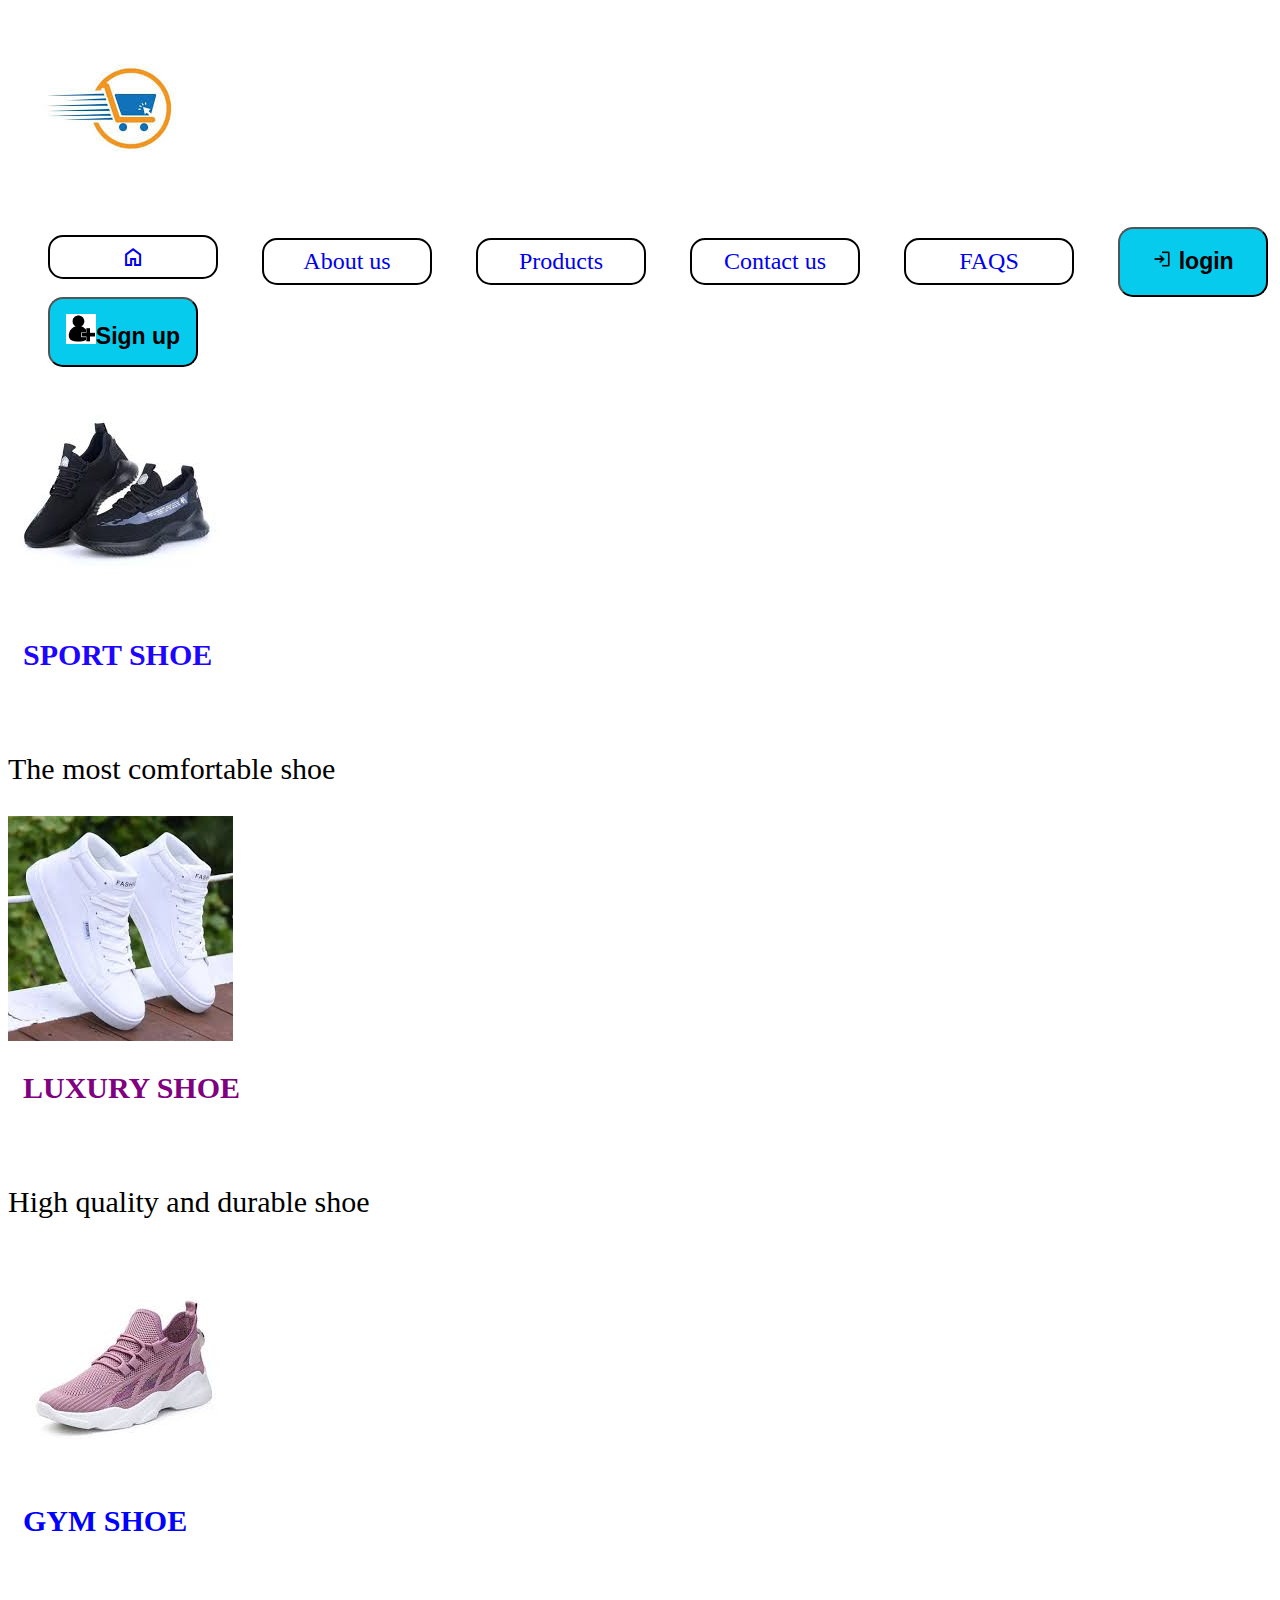
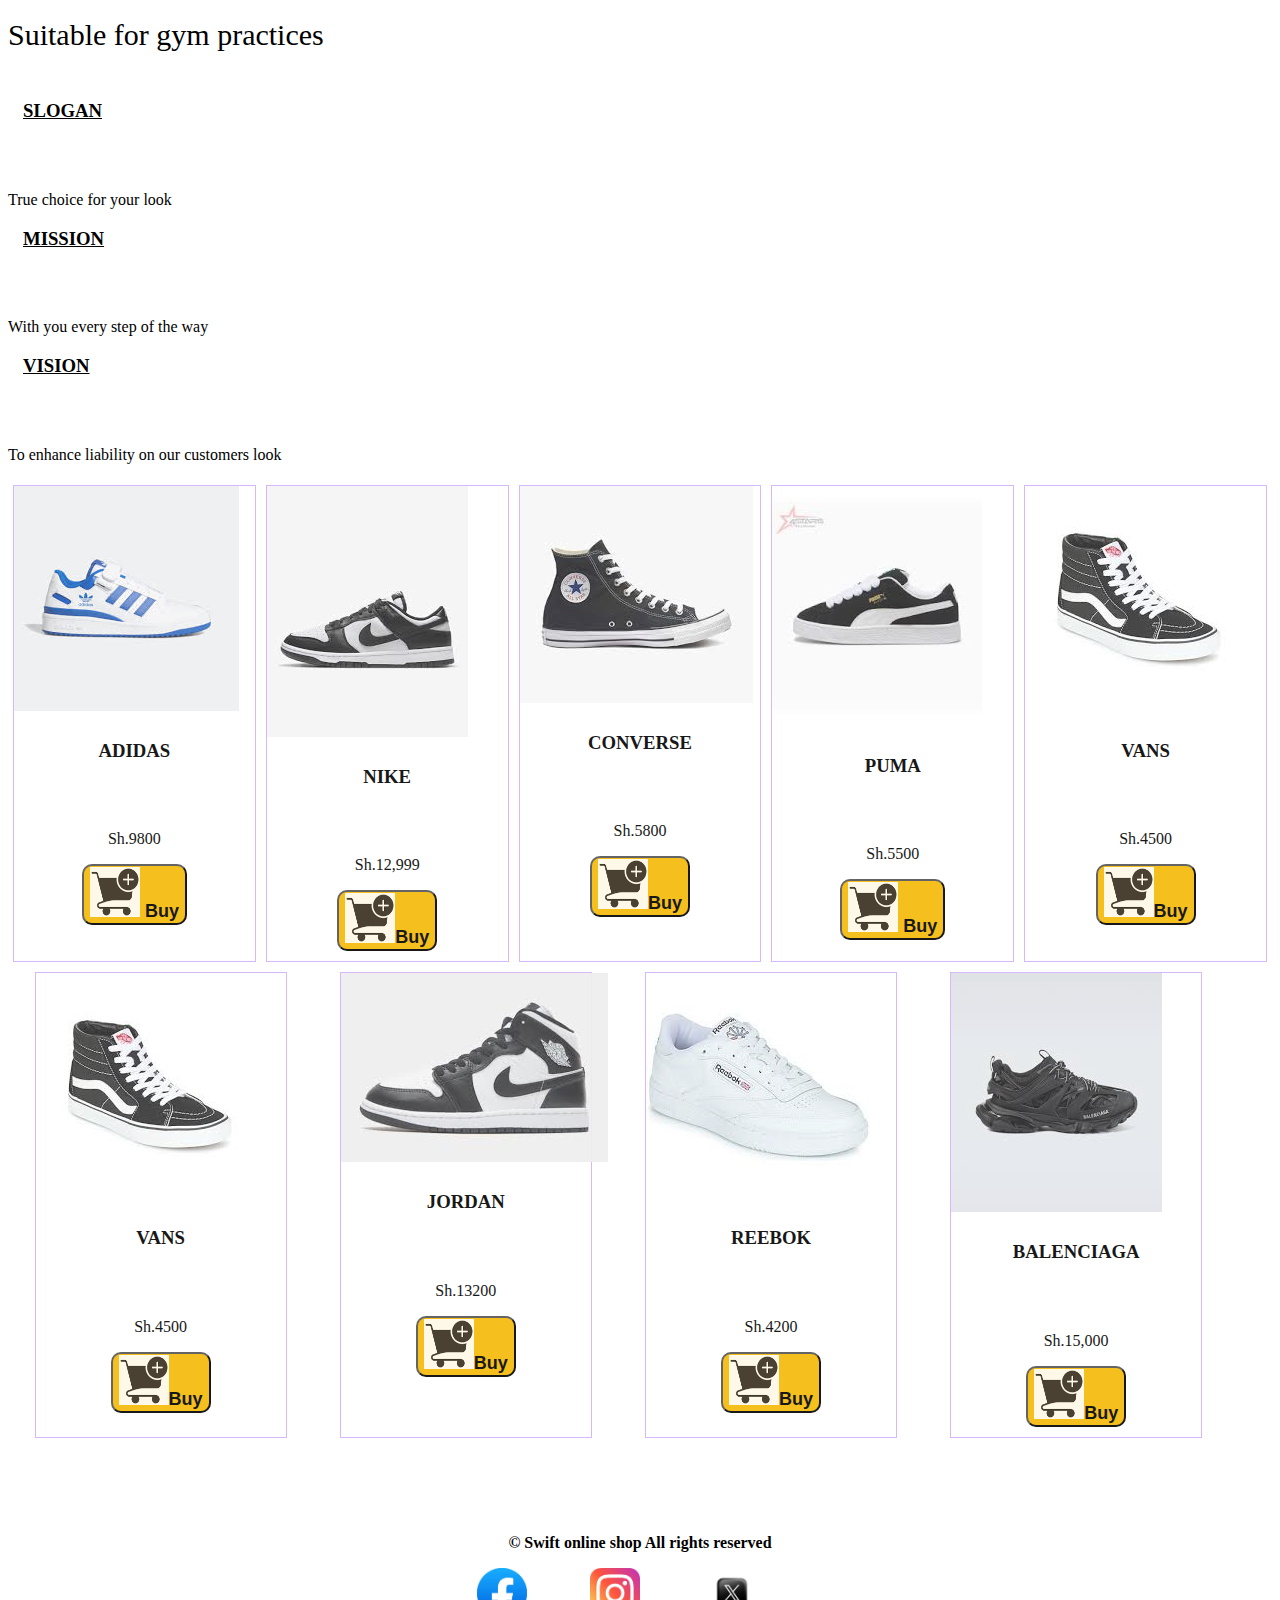
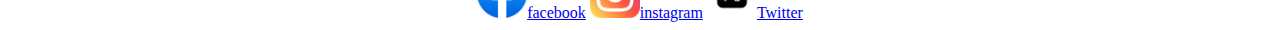
==== index.html @ 74ab7003 "Rename home.html to index.html" ====
<html>
		<head>
			<title>Swift online shop</title>
			

			
			<link rel="stylesheet" href="https://fonts.googleapis.com/css2?family=Material+Symbols+Outlined:opsz,wght,FILL,GRAD@20..48,100..700,0..1,-50..200&icon_names=home" />
			<link rel="stylesheet" href="STYLES/mystyle.css">	
			

	
		</head>
		<body>
			<header>
				<nav>
					<img src="IMAGES/logo.jpg">
					
					<ul>
						<li><a href="home.html"><span class="material-symbols-outlined">home</span> </a></li>
						<li><a href="aboutus.html">About us</a></li>
						<li><a href="products.html">Products</a></li>
						<li><a href="contactus.html">Contact us</a></li>
						<li><a href="faqs.html">FAQS</a></li>
						<button class =" loginbutton" > <img src = "IMAGES/login.png " height="20" width="20"> login</button>
						<button class ="signupbutton" ><img src ="IMAGES/sign up.png" height="30" width= "30">Sign up</button>
					</ul>
		
				</nav>
			</header>
		<section class="slideshow">
			<div class = "slide">
				<img src ="IMAGES/image 1.jpg">
				<h3 style ="color:#1e05ff;font-size:30px;">SPORT SHOE</h3>
				<p style = "font-size:30px;"> The most comfortable shoe</p>
			</div>
			<div class = "slide">
				<img src ="IMAGES/image 2.jpg">
				<h3 style="color:purple;font-size:30px;">LUXURY SHOE</h3>
				<p style ="font-size:30px;">High quality and durable shoe</P>
			</div>
			<div class = "slide">
				<img src ="IMAGES/image 4.jpg">
				<h3 style= "color:blue;font-size:30px;">GYM SHOE</h3>
				<p style = "font-weight:italic;font-size:30px;">Suitable for gym practices</P>
			</div>
		</section>
		<section class ="statements">
			<div class ="slogan">
				<h3>SLOGAN</h3>
				<p>True choice for your look</P>
			</div>
			<div class = "mission">
				<h3>MISSION</h3>
				<p>With you every step of the way</p>
			</div>
			<div class ="vision">
				<h3>VISION</h3>
				<p>To enhance liability on our customers look</p>
			</div>
		</section>
		<section class =  "products" >
			<div class = "product">
				<a href=""><img src ="IMAGES/product 1.jpg"></a>
				<div class="description">
				<h3>ADIDAS</h3>
				<p>Sh.9800</p>
				<button style= 
				"background-color:#f5b905;
				font-size:18px;
				border-radius:10px;
				font-weight:bold;
				cursor:pointer;"><img src="IMAGES/cart.png" width= "50" height="50"> Buy</button>
				</div>
			</div>
			<div class = "product ">
			<a href=""><img src = "IMAGES/product 2.jpg"></a>
				<div class="description">
				<h3>NIKE</h3>
				<P>Sh.12,999</P>
				<button style=
				"background-color:#f5b905;
				font-size:18px;
				border-radius:10px;
				font-weight:bold;
				cursor:pointer;"><img src="IMAGES/cart.png" width= "50" height="50">Buy</button>
				</div>
			</div>
			<div class = "product ">
			<a href=""><img src = "IMAGES/product 3.jpg"></a>
				<div class ="description">
				<h3>CONVERSE</h3>
				<p>Sh.5800</p>
				<button  style=
				"background-color:#f5b905;
				font-size:18px;
				border-radius:10px;
				font-weight:bold;
				cursor:pointer;"><img src="IMAGES/cart.png" width= "50" height="50">Buy</button>
				</div>
			</div>
			<div class = "product ">
			<a href=""><img src = "IMAGES/product 4.jpg"></a>
				<div class="description">
				<h3>PUMA</h3>
				<p>Sh.5500</p>
				<button  style=
				"background-color:#f5b905;
				font-size:18px;
				border-radius:10px;
				font-weight:bold;
				cursor:pointer;"><img src="IMAGES/cart.png" width= "50" height="50"> Buy</button>
				</div>
			</div>
			<div class = "product ">
			<a href=""><img src ="IMAGES/product 5.jpg"></a>
				<div class="description">
				<h3>VANS</h3>
				<p>Sh.4500</p>
				<button  style=
				"background-color:#f5b905;
				font-size:18px;
				border-radius:10px;
				font-weight:bold;
				cursor:pointer;"><img src="IMAGES/cart.png" width= "50" height="50">Buy</button>
				</div>
			</div>
			<div class = "product ">
			<a href=""><img src ="IMAGES/product 5.jpg"></a>
				<div class="description">
				<h3>VANS</h3>
				<p>Sh.4500</p>
				<button  style=
				"background-color:#f5b905;
				font-size:18px;
				border-radius:10px;
				font-weight:bold;
				cursor:pointer;"><img src="IMAGES/cart.png" width= "50" height="50">Buy</button>
				</div>
			</div>
			<div class = "product ">
			<a href=""><img src= "IMAGES/product 6.jpg"></a>
				<div class="description">
				<h3>JORDAN</h3>
				<p>Sh.13200</p>
				<button  style=
				"background-color:#f5b905;
				font-size:18px;
				border-radius:10px;
				font-weight:bold;
				cursor:pointer;"><img src="IMAGES/cart.png" width= "50" height="50">Buy</button>
				</div>
			</div>
			<div class ="product ">
			<a href=""><img src = "IMAGES/product 7.jpg"></a>
				<div class="description">
				<h3>REEBOK</h3>
				<p>Sh.4200</p>
				<button style=
				"background-color:#f5b905;
				cursor:pointer;
				font-size:18px;
				border-radius:10px;
				font-weight:bold;"><img src="IMAGES/cart.png" width= "50" height="50">Buy</button>
				</div>
			</div>
			<div class = "product ">
			<a href=""><img src ="IMAGES/product 8.jpg"></a>
				<div class="description">
				<h3>BALENCIAGA</h3>
				<p>Sh.15,000</p>
				<button  style=
				"background-color:#f5b905;
				font-size:18px;
				border-radius:10px;
				font-weight:bold;
				cursor:pointer;"><img src="IMAGES/cart.png" width= "50" height="50">Buy</button>
				</div>
			</div>
		</section>
		<footer>
			<p style="font-weight:bold;">&copy Swift online shop All rights reserved</P>
			<img src="IMAGES/Facebook.jpg" height="50" width="50"><a href ="https://www.facebook.com">facebook</a>
			<img src="IMAGES/Instagram.jpg"height="50" width="50"><a href ="https://www.instagram.com">instagram</a>
			<img src="IMAGES/Twitter.jpg"height="50" width="50"><a href = "https://www.twitter.com">Twitter</a>
		</footer>
		
		</body>
		
	</html>
---- STYLES/mystyle.css ----
p {
    padding-top: 25px;
}

h3 {
    padding-bottom: 25px;
    padding-left: 15px;
    padding-right: 15px;
}

.slide1 img {
    width: 200px;
    height: 200px;
}

.slide2 {
    text-align: left;
    text-decoration-style: underline;
}

	


li a {
    text-decoration: none;
    font-size: 24px;
}

li {
    border-style: solid;
    border-color: rgb(0, 0, 0);
    border-width: 2px;
    border-radius: 15px;
    margin-top: 10px;
    margin-bottom: 10px;
    width: 150px;
    text-align: center;
    padding: 8px;
    list-style-type: none;
    display: inline-block;
    margin-right: 40px;
}

.material-symbols-outlined {
    font-variation-settings: 'FILL' 0, 'wght' 400, 'GRAD' 0, 'opsz' 24;
}

a:visited {
    color: blue;
    background-color: white;
    border-style: solid;
    border-color: black;
    cursor: pointer;
}

a:hover {
    color: white;
    background-color: #4dddfa;
    border-style: dotted;
    border-color: blue;
    cursor: pointer;
    text-decoration: underline;
}

a:active {
    color: pink;
    background-color: black;
    border-style: double;
    border-color: white;
    cursor: pointer;
    text-decoration: underline;
}

nav {
    position: relative;
}

.aboutus {
    background-color: #c7fcf8;
    padding: 20px;
    width: 50%;
    height: 250px;
    overflow: auto;
    margin: auto;
    text-align: center;
    line-height: 1.5;
}

.aboutus img {
    float: left;
    border-radius: 15px;
    outline-color: #d69dfa;
    outline-style: solid;
    outline-width: 5px;
}

.statements h3 {
    text-decoration: underline;
}

div+p {
    background-color: red;
}

div~p {
    background-color: red;
}

div:hover h4 {
    display: block;
}

h4 {
    display: none;
    background-color: pink;
}

footer {
    margin-top: 50px;
    position: relative;
    width: 100%;
    text-align: center;
}

.loginbutton, .signupbutton {
    background-color: #07cbed;
    font-size: 23px;
    border-radius: 15px;
    width: 150px;
    height: 70px;
    cursor: pointer;
    font-weight: bold;
    padding: 10px;
    transition: opacity 0.15s;
}

.loginbutton:hover, .signupbutton:hover {
    opacity: 0.7;
}

.loginbutton:active, .signupbutton:active {
    opacity: 0.5;
}

.footer img {
    height: 20px;
    width: 20px;
}

.products {
    display: flex;
    flex-wrap: wrap;
    justify-content: space-around;
}

.product {
    flex: 1 1 200px;
    max-width: 250px;
    opacity: 0.9;
    border: 1px solid #d3b1fa;
    margin: 5px;
}

.products::after {
    content: "";
    display: block;
    clear: both;
}

.product img:hover {
    opacity: 1;
    transform: scale(1.5);
}

.product img {
    opacity: 0.9;
}

body {
    min-height: 100vh;
    display: flex;
    flex-direction: column;
}

main {
    flex-grow: 1;
}

description button {
    font-weight: bold;
    font-size: large;
    outline: 1px solid #caa3f7;
}

.description {
    padding: 10px;
    text-align: center;
}

label {
    font-weight: bold;
    font-size: large;
}

input, textarea {
    border: 2px solid blue;
    border-radius: 15px;
    padding: 10px;
    width: 100%;
    margin-bottom: 10px;
    background-color: pink;
    color: white;
}

input[type="submit"] {
    background-color: #f573f5;
    border-radius: 15px;
    padding: 10px;
    font-size: large;
    font-weight: bold;
    margin-bottom: 10px;
    color: black;
	transition-delay:1s;
	transition-duration:2s;
	transition-timing-function:ease-in-out;
	transition:background-color 2s;
}
input[type="submit"]:hover {
    background-color: hsl(206, 78%, 73%);
    border-radius: 15px;
    padding: 10px;
    font-size: large;
    font-weight: bold;
    margin-bottom: 10px;
    color: black;
	cursor:pointer;
	
}

form {
    width: 60%;
    left: 20%;
    position: relative;
    margin-top: 10px;
}

input:focus, textarea:focus {
    background-color: white;
    color: black;
    border: 2px solid black;
}

#heading {
    text-align: center;
    font-size: 34px;
    border-image: url("../IMAGES/LINE.jpeg") 10 round;
    border-width: 10px;
    border-style: solid;
    margin: 20px;
    padding: 5px;
}
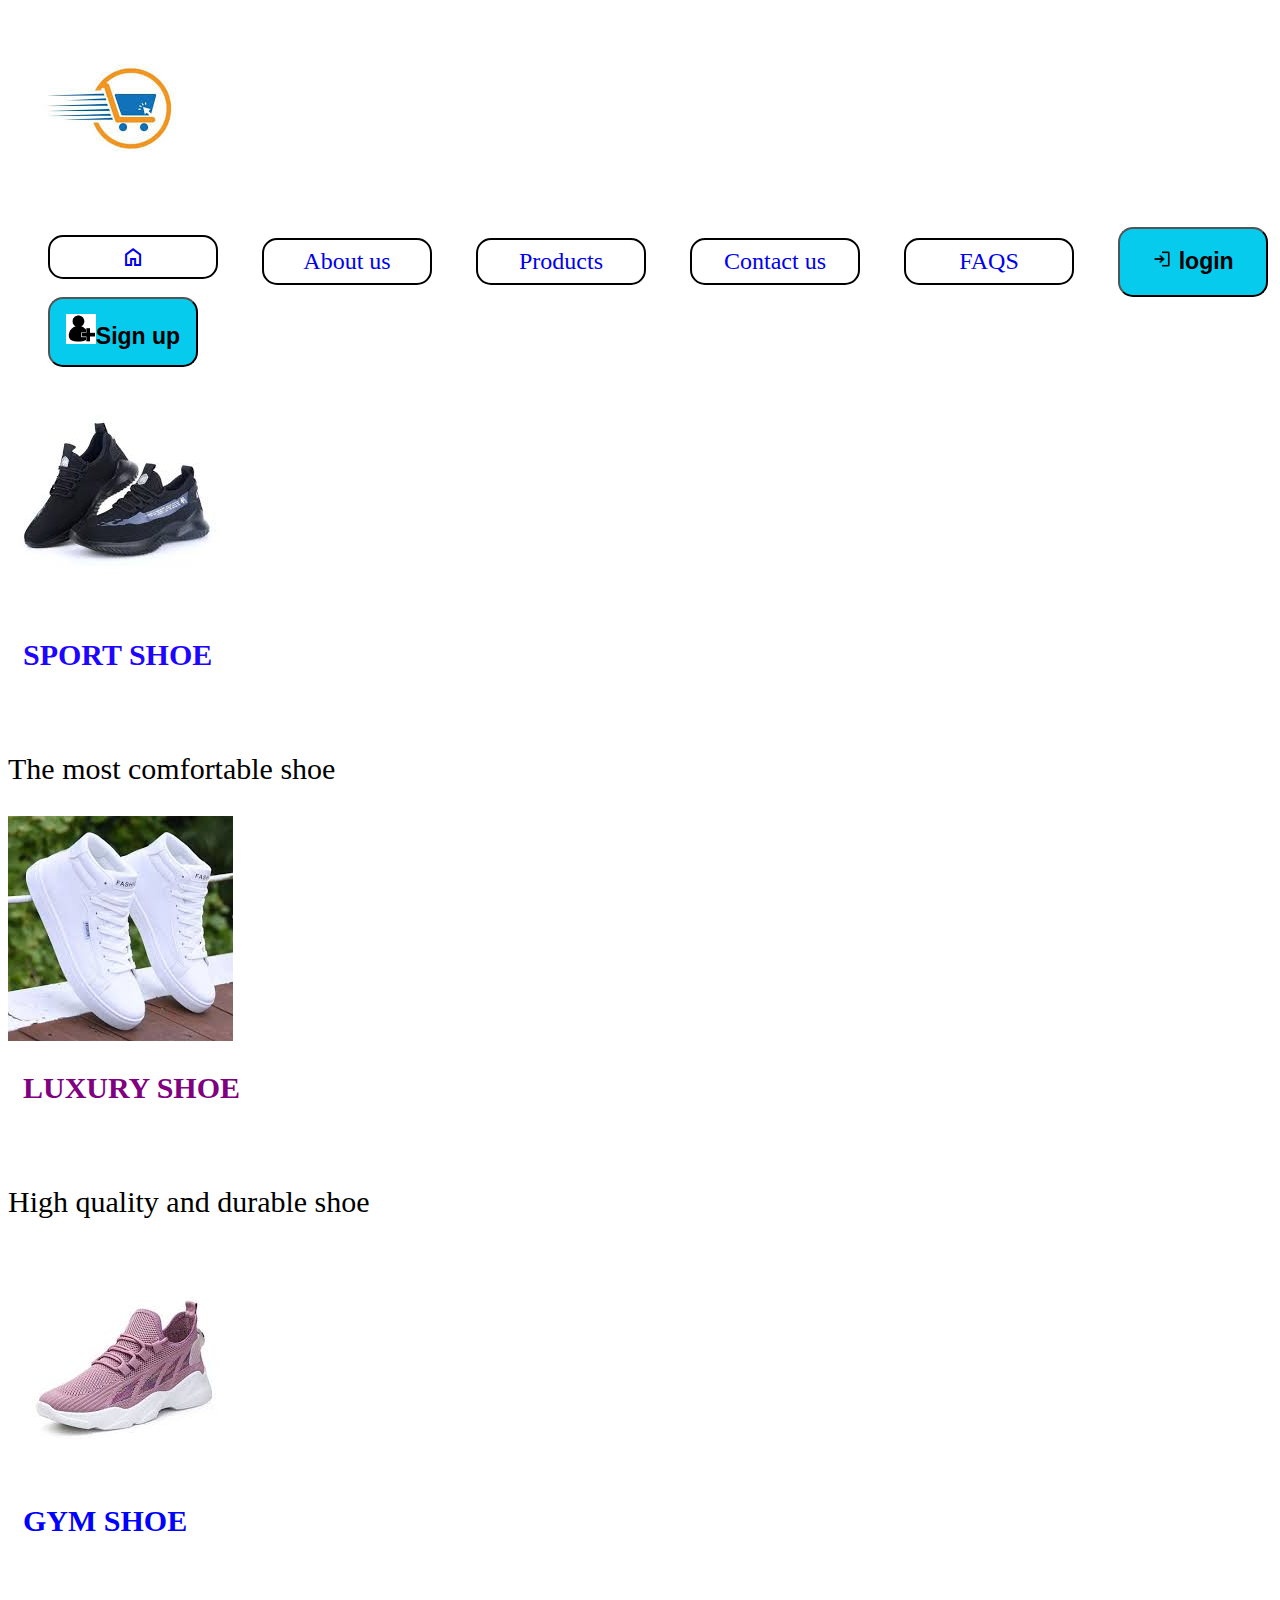
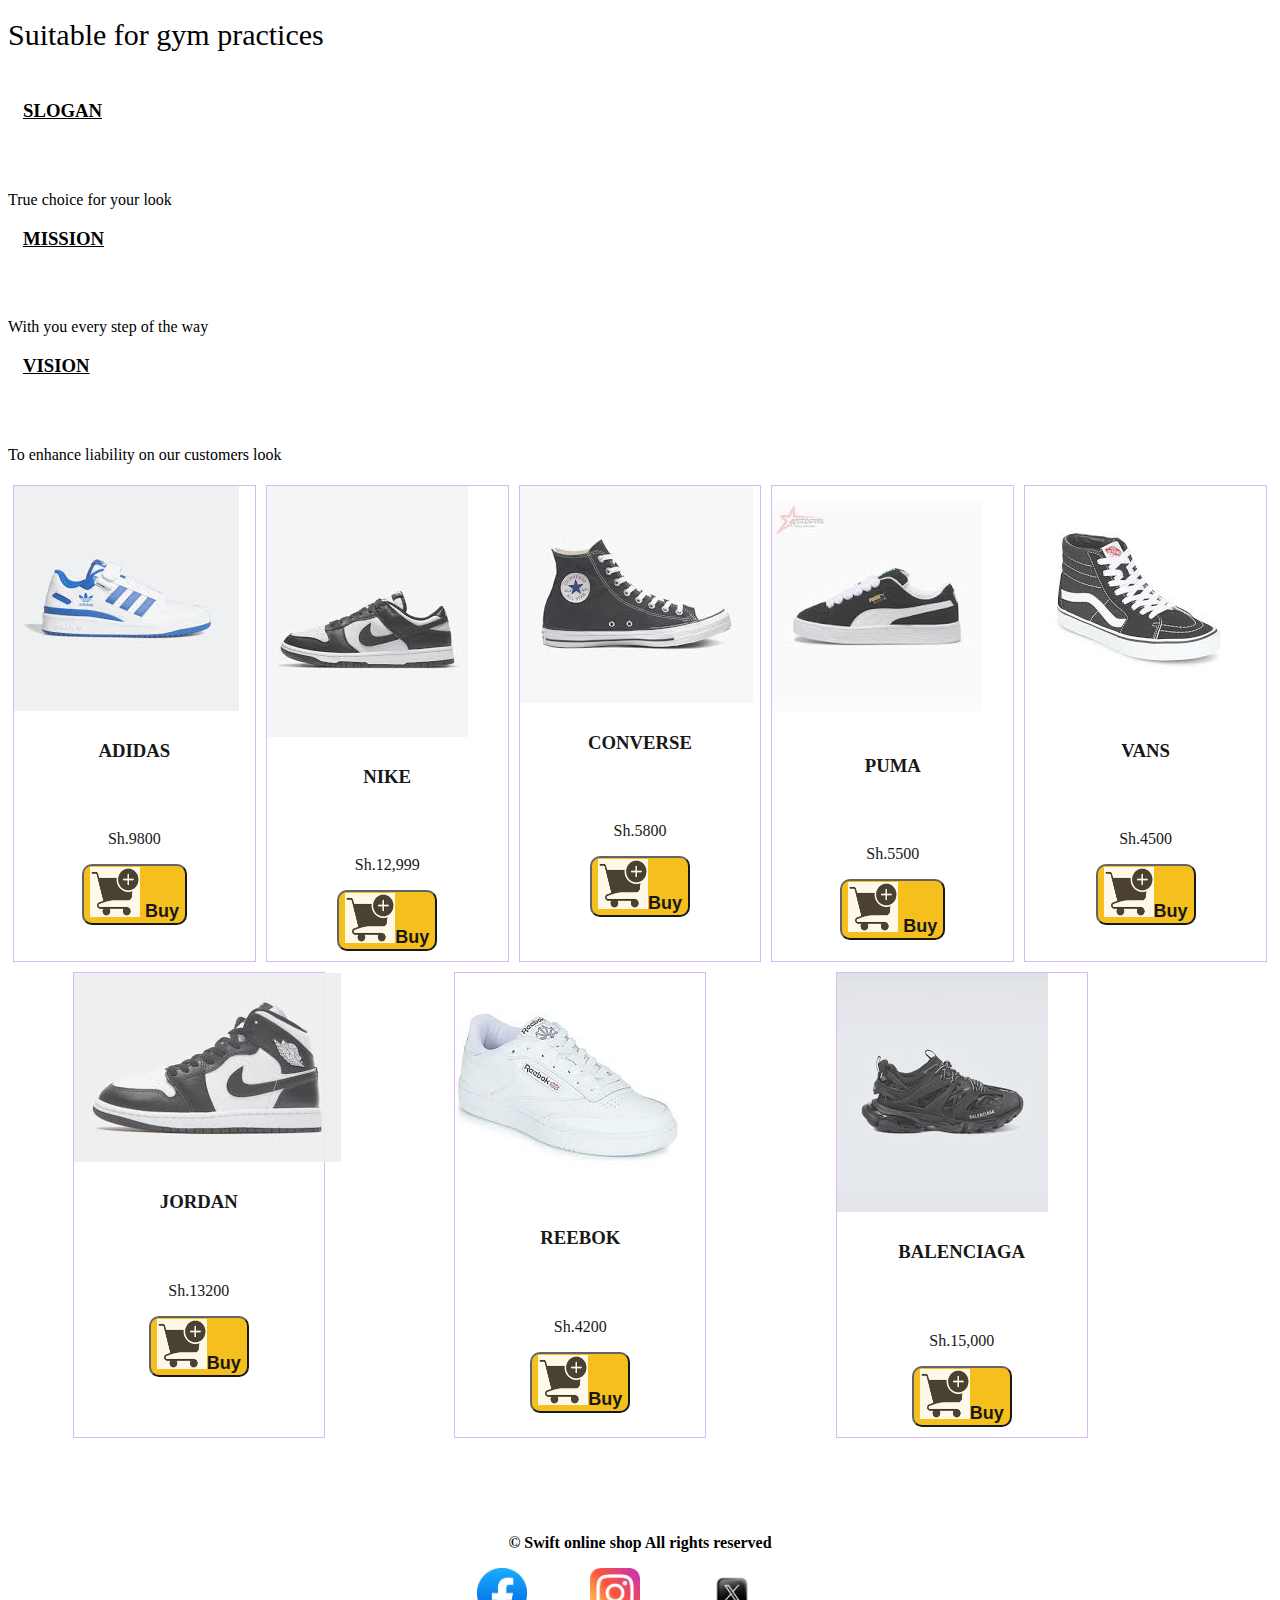
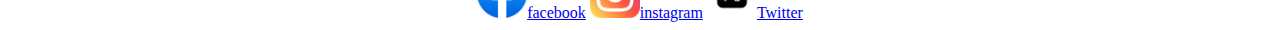
==== commit 45d053a4: "Update index.html" ====
--- a/index.html
+++ b/index.html
@@ -125,19 +125,6 @@
 				</div>
 			</div>
 			<div class = "product ">
-			<a href=""><img src ="IMAGES/product 5.jpg"></a>
-				<div class="description">
-				<h3>VANS</h3>
-				<p>Sh.4500</p>
-				<button  style=
-				"background-color:#f5b905;
-				font-size:18px;
-				border-radius:10px;
-				font-weight:bold;
-				cursor:pointer;"><img src="IMAGES/cart.png" width= "50" height="50">Buy</button>
-				</div>
-			</div>
-			<div class = "product ">
 			<a href=""><img src= "IMAGES/product 6.jpg"></a>
 				<div class="description">
 				<h3>JORDAN</h3>
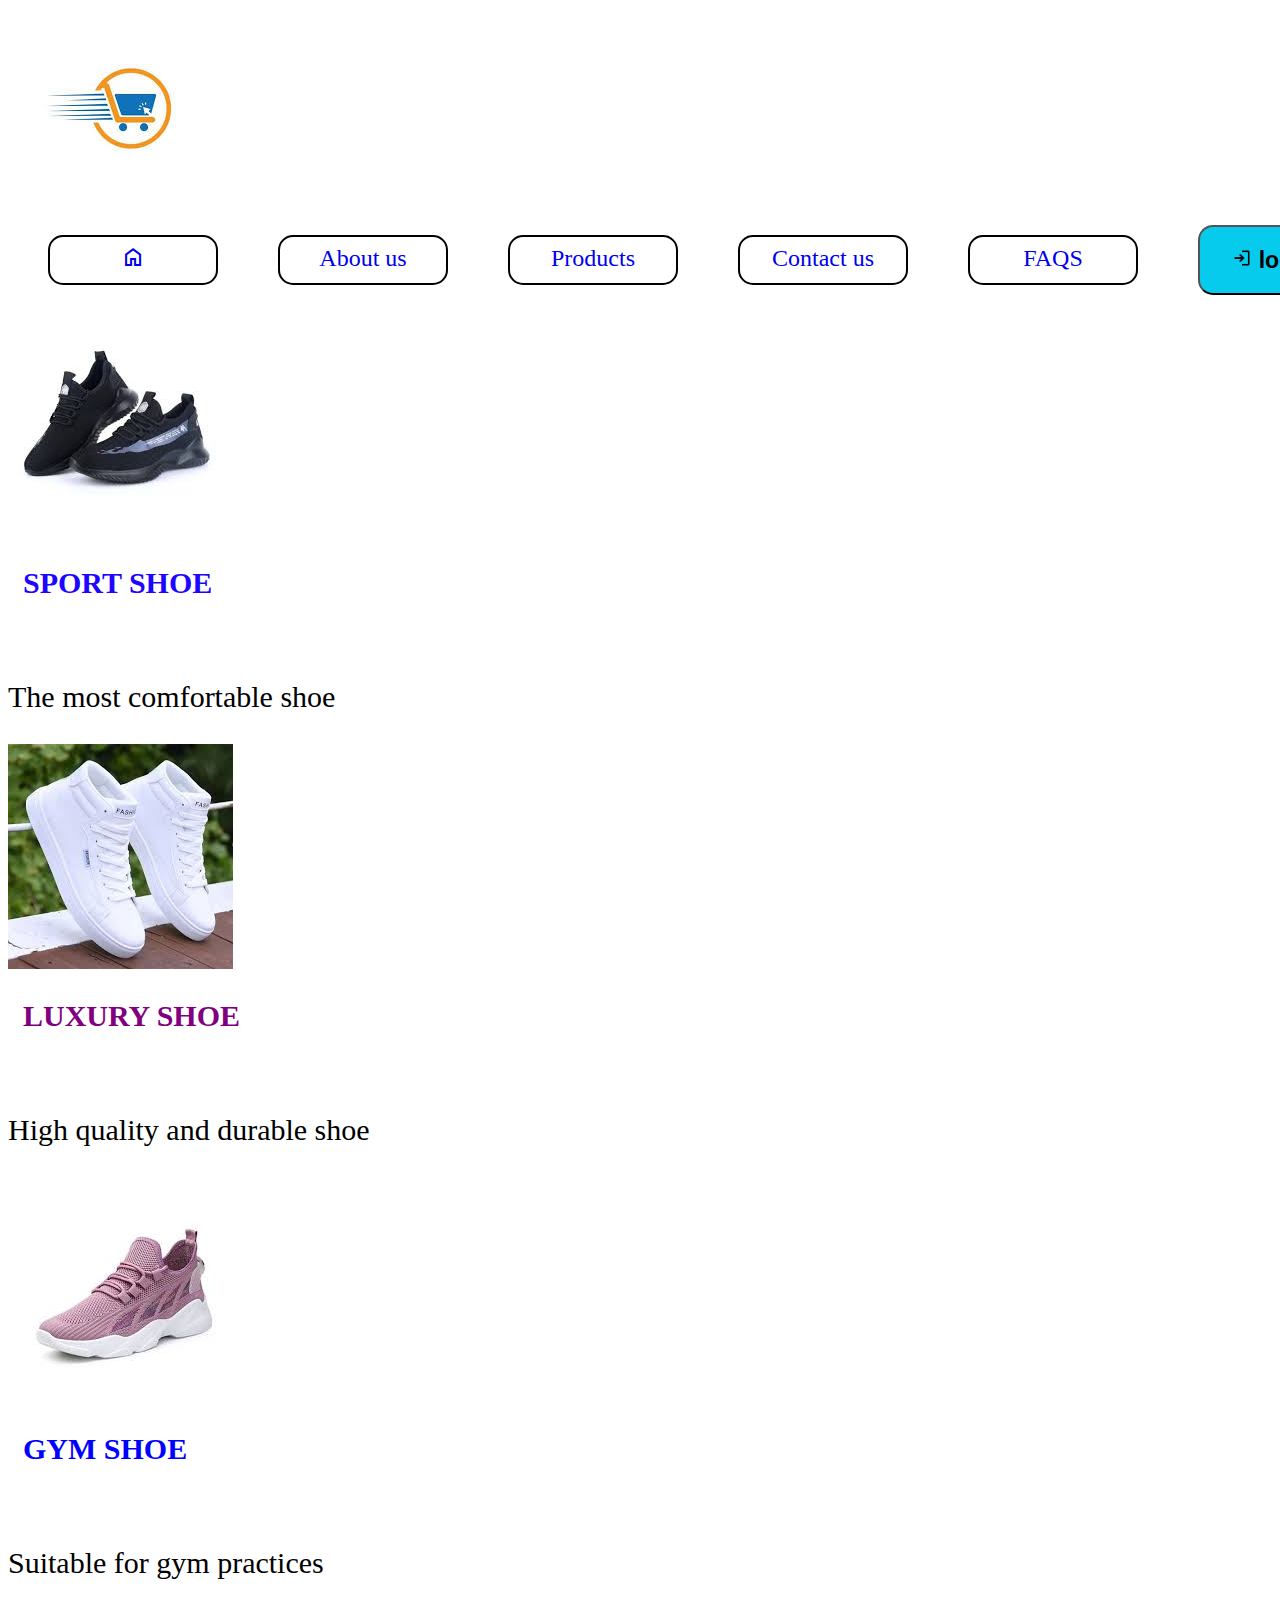
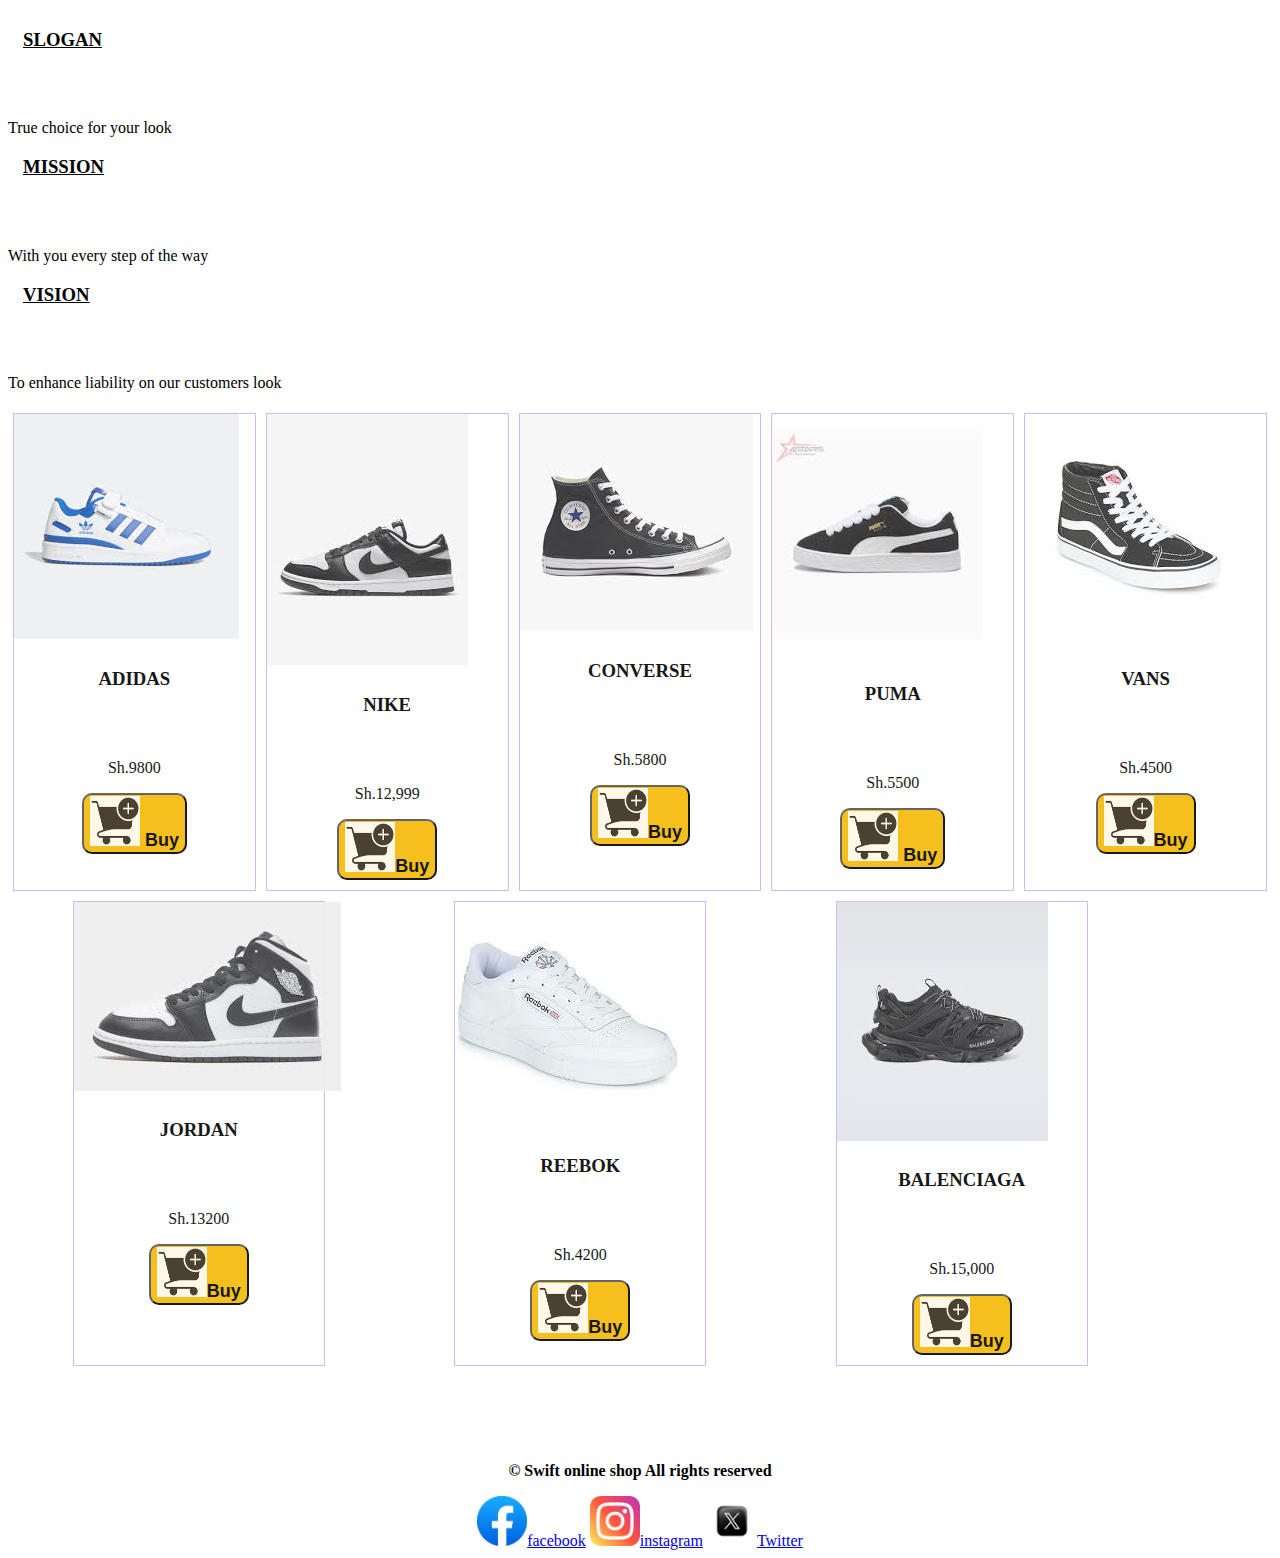
==== commit 470c4ba2: "v2" ====
--- a/index.html
+++ b/index.html
@@ -13,18 +13,21 @@
 		<body>
 			<header>
 				<nav>
-					<img src="IMAGES/logo.jpg">
 					
-					<ul>
-						<li><a href="home.html"><span class="material-symbols-outlined">home</span> </a></li>
-						<li><a href="aboutus.html">About us</a></li>
-						<li><a href="products.html">Products</a></li>
-						<li><a href="contactus.html">Contact us</a></li>
-						<li><a href="faqs.html">FAQS</a></li>
-						<button class =" loginbutton" > <img src = "IMAGES/login.png " height="20" width="20"> login</button>
-						<button class ="signupbutton" ><img src ="IMAGES/sign up.png" height="30" width= "30">Sign up</button>
-					</ul>
-		
+						<img src="IMAGES/logo.jpg">
+					
+						<ul>
+							
+								<li><a href="home.html"><span class="material-symbols-outlined">home</span> </a></li>
+								<li><a href="aboutus.html">About us</a></li>
+								<li><a href="products.html">Products</a></li>
+								<li><a href="contactus.html">Contact us</a></li>
+								<li><a href="faqs.html">FAQS</a></li>
+								<button class =" loginbutton" > <img src = "IMAGES/login.png " height="20" width="20"> login</button>
+								<button class ="signupbutton" ><img src ="IMAGES/sign up.png" height="30" width= "30">Sign up</button>
+							
+						</ul>
+					
 				</nav>
 			</header>
 		<section class="slideshow">
--- a/STYLES/mystyle.css
+++ b/STYLES/mystyle.css
@@ -72,7 +72,14 @@
 }
 
 nav {
-    position: relative;
+    flex-wrap:wrap;
+    display:flex;
+    justify-content:space-between;
+    align-items:center;
+}
+nav ul{
+    display:flex;
+    gap:20px;
 }
 
 .aboutus {
@@ -259,3 +266,28 @@
     margin: 20px;
     padding: 5px;
 }
+@media screen and(max-width:480px){
+    .products{
+        width:50%;
+        display:block;
+        text-align:center;
+    }
+}
+@media screen and (max-width:768px){
+    .products{
+        width:50%;
+        /*navigation style*/
+        nav{
+            display:block;
+            flex-wrap:wrap;
+        }
+        nav ul{
+            flex-direction:column;
+        }
+        nav ul li{
+            width:100%;
+        }
+        
+
+    }
+}
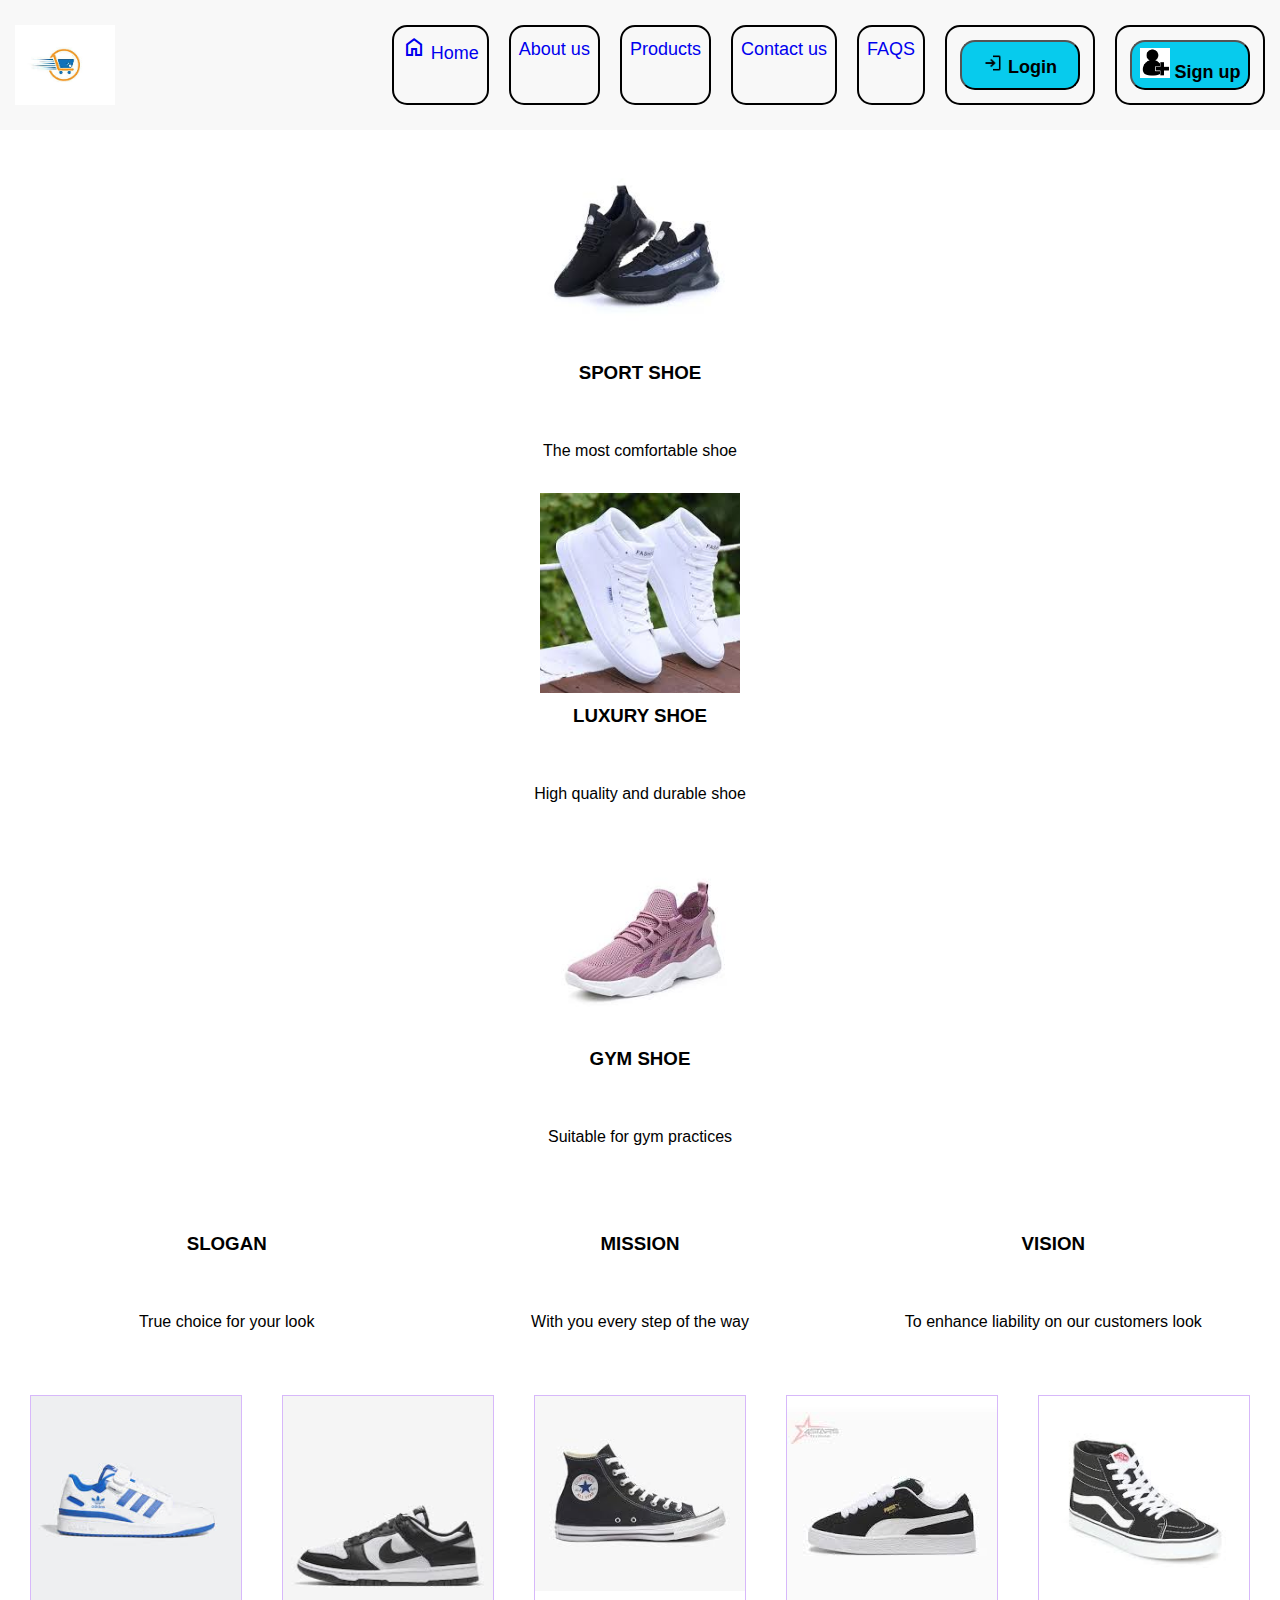
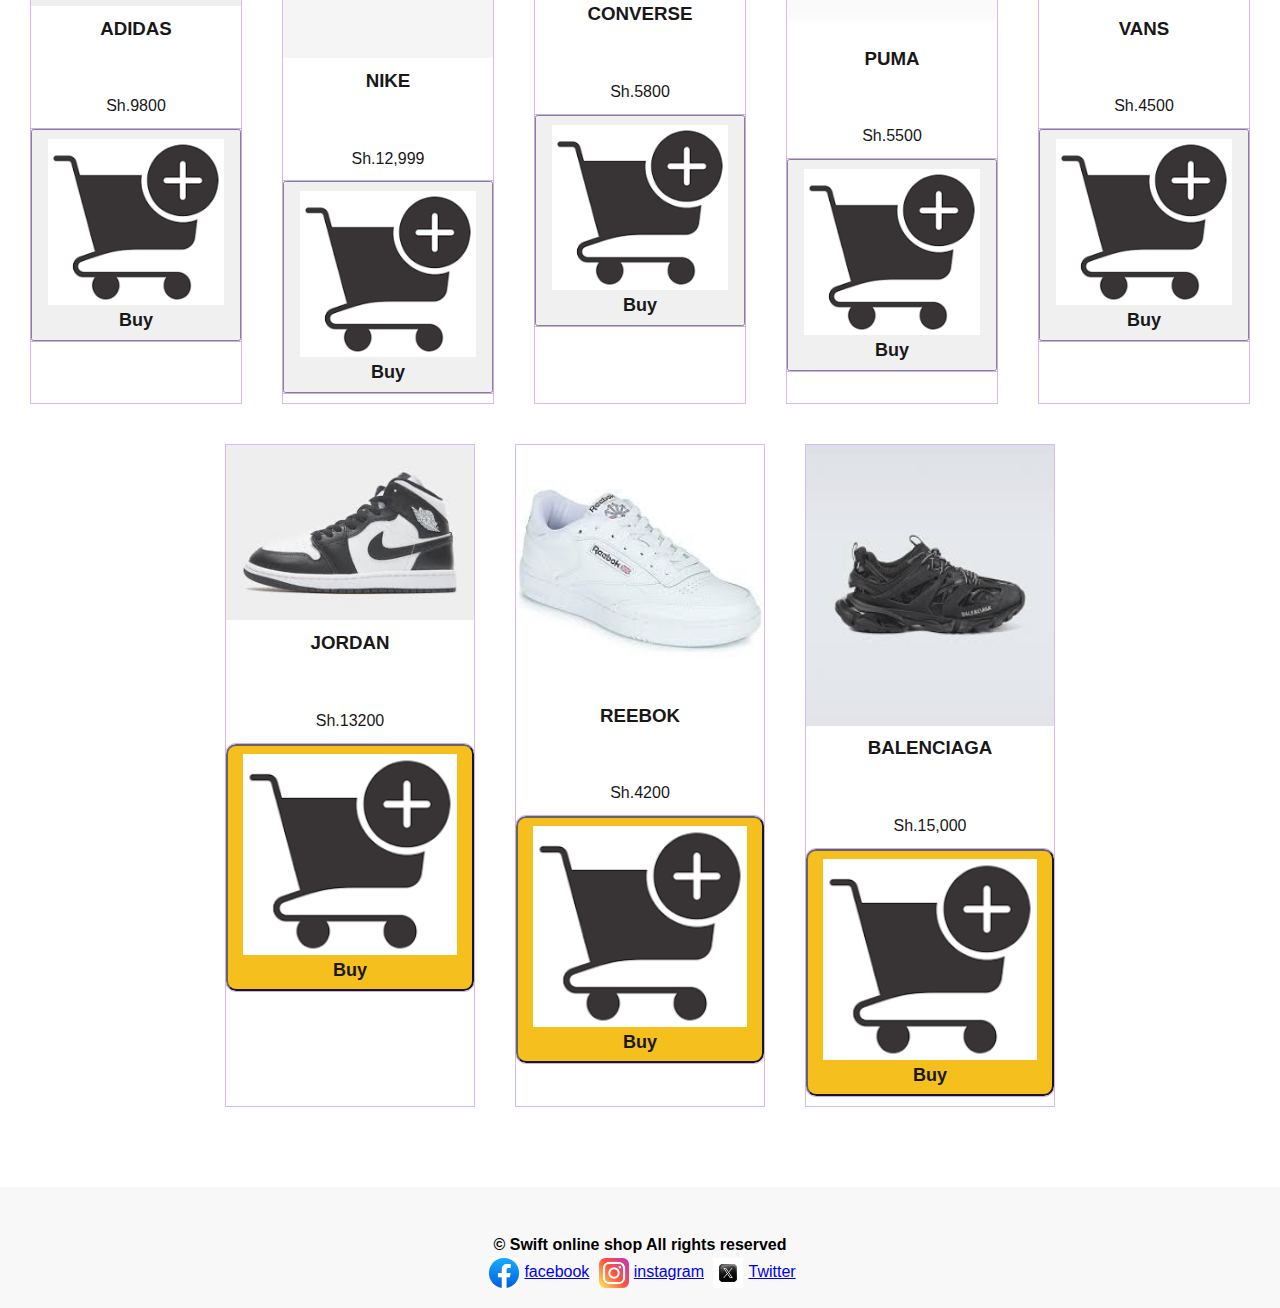
==== commit c651f639: "Update index.html" ====
--- a/index.html
+++ b/index.html
@@ -1,132 +1,108 @@
-	<html>
-		<head>
-			<title>Swift online shop</title>
+<!DOCTYPE html>
+<html lang="en">
+<head>
+    <meta charset="UTF-8">
+    <meta name="viewport" content="width=device-width, initial-scale=1.0">
+    <title>Swift online shop</title>
+    <link rel="stylesheet" href="https://fonts.googleapis.com/css2?family=Material+Symbols+Outlined:opsz,wght,FILL,GRAD@20..48,100..700,0..1,-50..200&icon_names=home" />
+    <link rel="stylesheet" href="STYLES/mystyle.css">    
+</head>
+<body>
+    <header>
+        <nav>
+            <img src="IMAGES/logo.jpg" alt="Swift Online Shop Logo">
+            <ul>
+                <li><a href="home.html"><span class="material-symbols-outlined">home</span> Home</a></li>
+                <li><a href="aboutus.html">About us</a></li>
+                <li><a href="products.html">Products</a></li>
+                <li><a href="contactus.html">Contact us</a></li>
+                <li><a href="faqs.html">FAQS</a></li>
+                <li><button class="loginbutton"><img src="IMAGES/login.png" alt="Login" height="20" width="20"> Login</button></li>
+                <li><button class="signupbutton"><img src="IMAGES/sign up.png" alt="Sign Up" height="30" width="30"> Sign up</button></li>
+            </ul>
+        </nav>
+    </header>
+   
+    <main>
+        <section class="slideshow">
+            <div class="slide">
+                <img src="IMAGES/image 1.jpg" alt="Sport Shoe">
+                <h3>SPORT SHOE</h3>
+                <p>The most comfortable shoe</p>
+            </div>
+            <div class="slide">
+                <img src="IMAGES/image 2.jpg" alt="Luxury Shoe">
+                <h3>LUXURY SHOE</h3>
+                <p>High quality and durable shoe</p>
+            </div>
+            <div class="slide">
+                <img src="IMAGES/image 4.jpg" alt="Gym Shoe">
+                <h3>GYM SHOE</h3>
+                <p>Suitable for gym practices</p>
+            </div>
+        </section>
+       
+        <section class="statements">
+            <div class="slogan">
+                <h3>SLOGAN</h3>
+                <p>True choice for your look</p>
+            </div>
+            <div class="mission">
+                <h3>MISSION</h3>
+                <p>With you every step of the way</p>
+            </div>
+            <div class="vision">
+                <h3>VISION</h3>
+                <p>To enhance liability on our customers look</p>
+            </div>
+        </section>
+       
+        <section class="products">
+            <div class="product">
+                <a href="#"><img src="IMAGES/product 1.jpg" alt="ADIDAS Shoe"></a>
+                <div class="description">
+                    <h3>ADIDAS</h3>
+                    <p>Sh.9800</p>
+                    <button><img src="IMAGES/cart.png" alt="Cart" width="30" height="30"> Buy</button>
+                </div>
+            </div>
+            <div class="product">
+                <a href="#"><img src="IMAGES/product 2.jpg" alt="NIKE Shoe"></a>
+                <div class="description">
+                    <h3>NIKE</h3>
+                    <p>Sh.12,999</p>
+                    <button><img src="IMAGES/cart.png" alt="Cart" width="30" height="30"> Buy</button>
+                </div>
+            </div>
+            <div class="product">
+                <a href="#"><img src="IMAGES/product 3.jpg" alt="CONVERSE Shoe"></a>
+                <div class="description">
+                    <h3>CONVERSE</h3>
+                    <p>Sh.5800</p>
+                    <button><img src="IMAGES/cart.png" alt="Cart" width="30" height="30"> Buy</button>
+                </div>
+            </div>
+            <div class="product">
+                <a href="#"><img src="IMAGES/product 4.jpg" alt="PUMA Shoe"></a>
+                <div class="description">
+                    <h3>PUMA</h3>
+                    <p>Sh.5500</p>
+                    <button><img src="IMAGES/cart.png" alt="Cart" width="30" height="30"> Buy</button>
+                </div>
+            </div>
+            <div class="product">
+                <a href="#"><img src="IMAGES/product 5.jpg" alt="VANS Shoe"></a>
+                <div class="description">
+                    <h3>VANS</h3>
+                    <p>Sh.4500</p>
+                    <button><img src="IMAGES/cart.png" alt="Cart" width="30" height="30"> Buy </button>
+		</div>
+	    </div>
+	
+								
+		
 			
-
 			
-			<link rel="stylesheet" href="https://fonts.googleapis.com/css2?family=Material+Symbols+Outlined:opsz,wght,FILL,GRAD@20..48,100..700,0..1,-50..200&icon_names=home" />
-			<link rel="stylesheet" href="STYLES/mystyle.css">	
-			
-
-	
-		</head>
-		<body>
-			<header>
-				<nav>
-					
-						<img src="IMAGES/logo.jpg">
-					
-						<ul>
-							
-								<li><a href="home.html"><span class="material-symbols-outlined">home</span> </a></li>
-								<li><a href="aboutus.html">About us</a></li>
-								<li><a href="products.html">Products</a></li>
-								<li><a href="contactus.html">Contact us</a></li>
-								<li><a href="faqs.html">FAQS</a></li>
-								<button class =" loginbutton" > <img src = "IMAGES/login.png " height="20" width="20"> login</button>
-								<button class ="signupbutton" ><img src ="IMAGES/sign up.png" height="30" width= "30">Sign up</button>
-							
-						</ul>
-					
-				</nav>
-			</header>
-		<section class="slideshow">
-			<div class = "slide">
-				<img src ="IMAGES/image 1.jpg">
-				<h3 style ="color:#1e05ff;font-size:30px;">SPORT SHOE</h3>
-				<p style = "font-size:30px;"> The most comfortable shoe</p>
-			</div>
-			<div class = "slide">
-				<img src ="IMAGES/image 2.jpg">
-				<h3 style="color:purple;font-size:30px;">LUXURY SHOE</h3>
-				<p style ="font-size:30px;">High quality and durable shoe</P>
-			</div>
-			<div class = "slide">
-				<img src ="IMAGES/image 4.jpg">
-				<h3 style= "color:blue;font-size:30px;">GYM SHOE</h3>
-				<p style = "font-weight:italic;font-size:30px;">Suitable for gym practices</P>
-			</div>
-		</section>
-		<section class ="statements">
-			<div class ="slogan">
-				<h3>SLOGAN</h3>
-				<p>True choice for your look</P>
-			</div>
-			<div class = "mission">
-				<h3>MISSION</h3>
-				<p>With you every step of the way</p>
-			</div>
-			<div class ="vision">
-				<h3>VISION</h3>
-				<p>To enhance liability on our customers look</p>
-			</div>
-		</section>
-		<section class =  "products" >
-			<div class = "product">
-				<a href=""><img src ="IMAGES/product 1.jpg"></a>
-				<div class="description">
-				<h3>ADIDAS</h3>
-				<p>Sh.9800</p>
-				<button style= 
-				"background-color:#f5b905;
-				font-size:18px;
-				border-radius:10px;
-				font-weight:bold;
-				cursor:pointer;"><img src="IMAGES/cart.png" width= "50" height="50"> Buy</button>
-				</div>
-			</div>
-			<div class = "product ">
-			<a href=""><img src = "IMAGES/product 2.jpg"></a>
-				<div class="description">
-				<h3>NIKE</h3>
-				<P>Sh.12,999</P>
-				<button style=
-				"background-color:#f5b905;
-				font-size:18px;
-				border-radius:10px;
-				font-weight:bold;
-				cursor:pointer;"><img src="IMAGES/cart.png" width= "50" height="50">Buy</button>
-				</div>
-			</div>
-			<div class = "product ">
-			<a href=""><img src = "IMAGES/product 3.jpg"></a>
-				<div class ="description">
-				<h3>CONVERSE</h3>
-				<p>Sh.5800</p>
-				<button  style=
-				"background-color:#f5b905;
-				font-size:18px;
-				border-radius:10px;
-				font-weight:bold;
-				cursor:pointer;"><img src="IMAGES/cart.png" width= "50" height="50">Buy</button>
-				</div>
-			</div>
-			<div class = "product ">
-			<a href=""><img src = "IMAGES/product 4.jpg"></a>
-				<div class="description">
-				<h3>PUMA</h3>
-				<p>Sh.5500</p>
-				<button  style=
-				"background-color:#f5b905;
-				font-size:18px;
-				border-radius:10px;
-				font-weight:bold;
-				cursor:pointer;"><img src="IMAGES/cart.png" width= "50" height="50"> Buy</button>
-				</div>
-			</div>
-			<div class = "product ">
-			<a href=""><img src ="IMAGES/product 5.jpg"></a>
-				<div class="description">
-				<h3>VANS</h3>
-				<p>Sh.4500</p>
-				<button  style=
-				"background-color:#f5b905;
-				font-size:18px;
-				border-radius:10px;
-				font-weight:bold;
-				cursor:pointer;"><img src="IMAGES/cart.png" width= "50" height="50">Buy</button>
-				</div>
-			</div>
 			<div class = "product ">
 			<a href=""><img src= "IMAGES/product 6.jpg"></a>
 				<div class="description">
--- a/STYLES/mystyle.css
+++ b/STYLES/mystyle.css
@@ -1,3 +1,18 @@
+/* Base Styles */
+* {
+    box-sizing: border-box;
+    margin: 0;
+    padding: 0;
+}
+
+body {
+    font-family: Arial, sans-serif;
+    min-height: 100vh;
+    display: flex;
+    flex-direction: column;
+    line-height: 1.6;
+}
+
 p {
     padding-top: 25px;
 }
@@ -8,9 +23,10 @@
     padding-right: 15px;
 }
 
-.slide1 img {
-    width: 200px;
-    height: 200px;
+.slide img {
+    width: 100%;
+    max-width: 200px;
+    height: auto;
 }
 
 .slide2 {
@@ -18,33 +34,46 @@
     text-decoration-style: underline;
 }
 
-	
-
+/* Navigation Styles */
+nav {
+    display: flex;
+    flex-wrap: wrap;
+    justify-content: space-between;
+    align-items: center;
+    padding: 15px;
+    background-color: #f8f8f8;
+}
+
+nav img {
+    max-width: 100px;
+    height: auto;
+}
+
+nav ul {
+    display: flex;
+    gap: 20px;
+    list-style: none;
+}
+
+nav ul li {
+    border: 2px solid rgb(0, 0, 0);
+    border-radius: 15px;
+    margin: 10px 0;
+    text-align: center;
+    padding: 8px;
+    list-style-type: none;
+}
 
 li a {
     text-decoration: none;
-    font-size: 24px;
-}
-
-li {
-    border-style: solid;
-    border-color: rgb(0, 0, 0);
-    border-width: 2px;
-    border-radius: 15px;
-    margin-top: 10px;
-    margin-bottom: 10px;
-    width: 150px;
-    text-align: center;
-    padding: 8px;
-    list-style-type: none;
-    display: inline-block;
-    margin-right: 40px;
+    font-size: 18px;
 }
 
 .material-symbols-outlined {
     font-variation-settings: 'FILL' 0, 'wght' 400, 'GRAD' 0, 'opsz' 24;
 }
 
+/* Link States */
 a:visited {
     color: blue;
     background-color: white;
@@ -71,24 +100,59 @@
     text-decoration: underline;
 }
 
-nav {
-    flex-wrap:wrap;
-    display:flex;
-    justify-content:space-between;
-    align-items:center;
-}
-nav ul{
-    display:flex;
-    gap:20px;
+/* Button Styles */
+.loginbutton, .signupbutton {
+    background-color: #07cbed;
+    font-size: 18px;
+    border-radius: 15px;
+    width: 120px;
+    height: 50px;
+    cursor: pointer;
+    font-weight: bold;
+    padding: 5px;
+    transition: opacity 0.15s;
+    margin: 5px;
+}
+
+.loginbutton:hover, .signupbutton:hover {
+    opacity: 0.7;
+}
+
+.loginbutton:active, .signupbutton:active {
+    opacity: 0.5;
+}
+
+/* Content Sections */
+.slideshow {
+    padding: 20px;
+    text-align: center;
+}
+
+.slide {
+    margin-bottom: 30px;
+}
+
+.statements {
+    display: flex;
+    flex-wrap: wrap;
+    justify-content: space-around;
+    padding: 20px;
+}
+
+.statements div {
+    flex: 1 1 300px;
+    margin: 10px;
+    text-align: center;
 }
 
 .aboutus {
     background-color: #c7fcf8;
     padding: 20px;
-    width: 50%;
-    height: 250px;
+    width: 90%;
+    max-width: 600px;
+    height: auto;
     overflow: auto;
-    margin: auto;
+    margin: 20px auto;
     text-align: center;
     line-height: 1.5;
 }
@@ -96,68 +160,19 @@
 .aboutus img {
     float: left;
     border-radius: 15px;
-    outline-color: #d69dfa;
-    outline-style: solid;
-    outline-width: 5px;
-}
-
-.statements h3 {
-    text-decoration: underline;
-}
-
-div+p {
-    background-color: red;
-}
-
-div~p {
-    background-color: red;
-}
-
-div:hover h4 {
-    display: block;
-}
-
-h4 {
-    display: none;
-    background-color: pink;
-}
-
-footer {
-    margin-top: 50px;
-    position: relative;
-    width: 100%;
-    text-align: center;
-}
-
-.loginbutton, .signupbutton {
-    background-color: #07cbed;
-    font-size: 23px;
-    border-radius: 15px;
-    width: 150px;
-    height: 70px;
-    cursor: pointer;
-    font-weight: bold;
-    padding: 10px;
-    transition: opacity 0.15s;
-}
-
-.loginbutton:hover, .signupbutton:hover {
-    opacity: 0.7;
-}
-
-.loginbutton:active, .signupbutton:active {
-    opacity: 0.5;
-}
-
-.footer img {
-    height: 20px;
-    width: 20px;
-}
-
+    outline: 5px solid #d69dfa;
+    margin-right: 15px;
+    max-width: 40%;
+    height: auto;
+}
+
+/* Products Section */
 .products {
     display: flex;
     flex-wrap: wrap;
-    justify-content: space-around;
+    justify-content: center;
+    gap: 20px;
+    padding: 20px;
 }
 
 .product {
@@ -165,48 +180,35 @@
     max-width: 250px;
     opacity: 0.9;
     border: 1px solid #d3b1fa;
-    margin: 5px;
-}
-
-.products::after {
-    content: "";
-    display: block;
-    clear: both;
+    margin: 10px;
+    text-align: center;
+}
+
+.product img {
+    width: 100%;
+    height: auto;
+    transition: transform 0.3s;
 }
 
 .product img:hover {
     opacity: 1;
-    transform: scale(1.5);
-}
-
-.product img {
-    opacity: 0.9;
-}
-
-body {
-    min-height: 100vh;
-    display: flex;
-    flex-direction: column;
-}
-
-main {
-    flex-grow: 1;
-}
-
-description button {
+    transform: scale(1.1);
+}
+
+.description button {
     font-weight: bold;
     font-size: large;
     outline: 1px solid #caa3f7;
-}
-
-.description {
-    padding: 10px;
-    text-align: center;
-}
-
-label {
-    font-weight: bold;
-    font-size: large;
+    padding: 8px 15px;
+    margin: 10px 0;
+}
+
+/* Form Styles */
+form {
+    width: 90%;
+    max-width: 600px;
+    margin: 20px auto;
+    padding: 20px;
 }
 
 input, textarea {
@@ -227,28 +229,12 @@
     font-weight: bold;
     margin-bottom: 10px;
     color: black;
-	transition-delay:1s;
-	transition-duration:2s;
-	transition-timing-function:ease-in-out;
-	transition:background-color 2s;
-}
+    transition: background-color 0.5s ease-in-out;
+}
+
 input[type="submit"]:hover {
     background-color: hsl(206, 78%, 73%);
-    border-radius: 15px;
-    padding: 10px;
-    font-size: large;
-    font-weight: bold;
-    margin-bottom: 10px;
-    color: black;
-	cursor:pointer;
-	
-}
-
-form {
-    width: 60%;
-    left: 20%;
-    position: relative;
-    margin-top: 10px;
+    cursor: pointer;
 }
 
 input:focus, textarea:focus {
@@ -257,37 +243,74 @@
     border: 2px solid black;
 }
 
-#heading {
-    text-align: center;
-    font-size: 34px;
-    border-image: url("../IMAGES/LINE.jpeg") 10 round;
-    border-width: 10px;
-    border-style: solid;
-    margin: 20px;
-    padding: 5px;
-}
-@media screen and(max-width:480px){
-    .products{
-        width:50%;
-        display:block;
-        text-align:center;
-    }
-}
-@media screen and (max-width:768px){
-    .products{
-        width:50%;
-        /*navigation style*/
-        nav{
-            display:block;
-            flex-wrap:wrap;
-        }
-        nav ul{
-            flex-direction:column;
-        }
-        nav ul li{
-            width:100%;
-        }
-        
-
-    }
-}
+/* Footer Styles */
+footer {
+    margin-top: 50px;
+    padding: 20px;
+    background-color: #f8f8f8;
+    text-align: center;
+}
+
+footer img {
+    height: 30px;
+    width: 30px;
+    vertical-align: middle;
+    margin: 0 5px;
+}
+
+/* Responsive Styles */
+@media screen and (max-width: 768px) {
+    nav {
+        flex-direction: column;
+    }
+   
+    nav ul {
+        flex-direction: column;
+        width: 100%;
+        padding: 0;
+    }
+   
+    nav ul li {
+        width: 100%;
+        margin: 5px 0;
+    }
+   
+    .loginbutton, .signupbutton {
+        width: 100%;
+        margin: 5px 0;
+    }
+   
+    .aboutus img {
+        float: none;
+        display: block;
+        margin: 0 auto 15px;
+        max-width: 100%;
+    }
+   
+    .products {
+        justify-content: center;
+    }
+   
+    .product {
+        flex: 1 1 150px;
+    }
+}
+
+@media screen and (max-width: 480px) {
+    li a {
+        font-size: 16px;
+    }
+   
+    .slide h3, .slide p {
+        font-size: 24px;
+    }
+   
+    .statements div {
+        flex: 1 1 100%;
+    }
+   
+    footer img {
+        height: 25px;
+        width: 25px;
+    }
+}
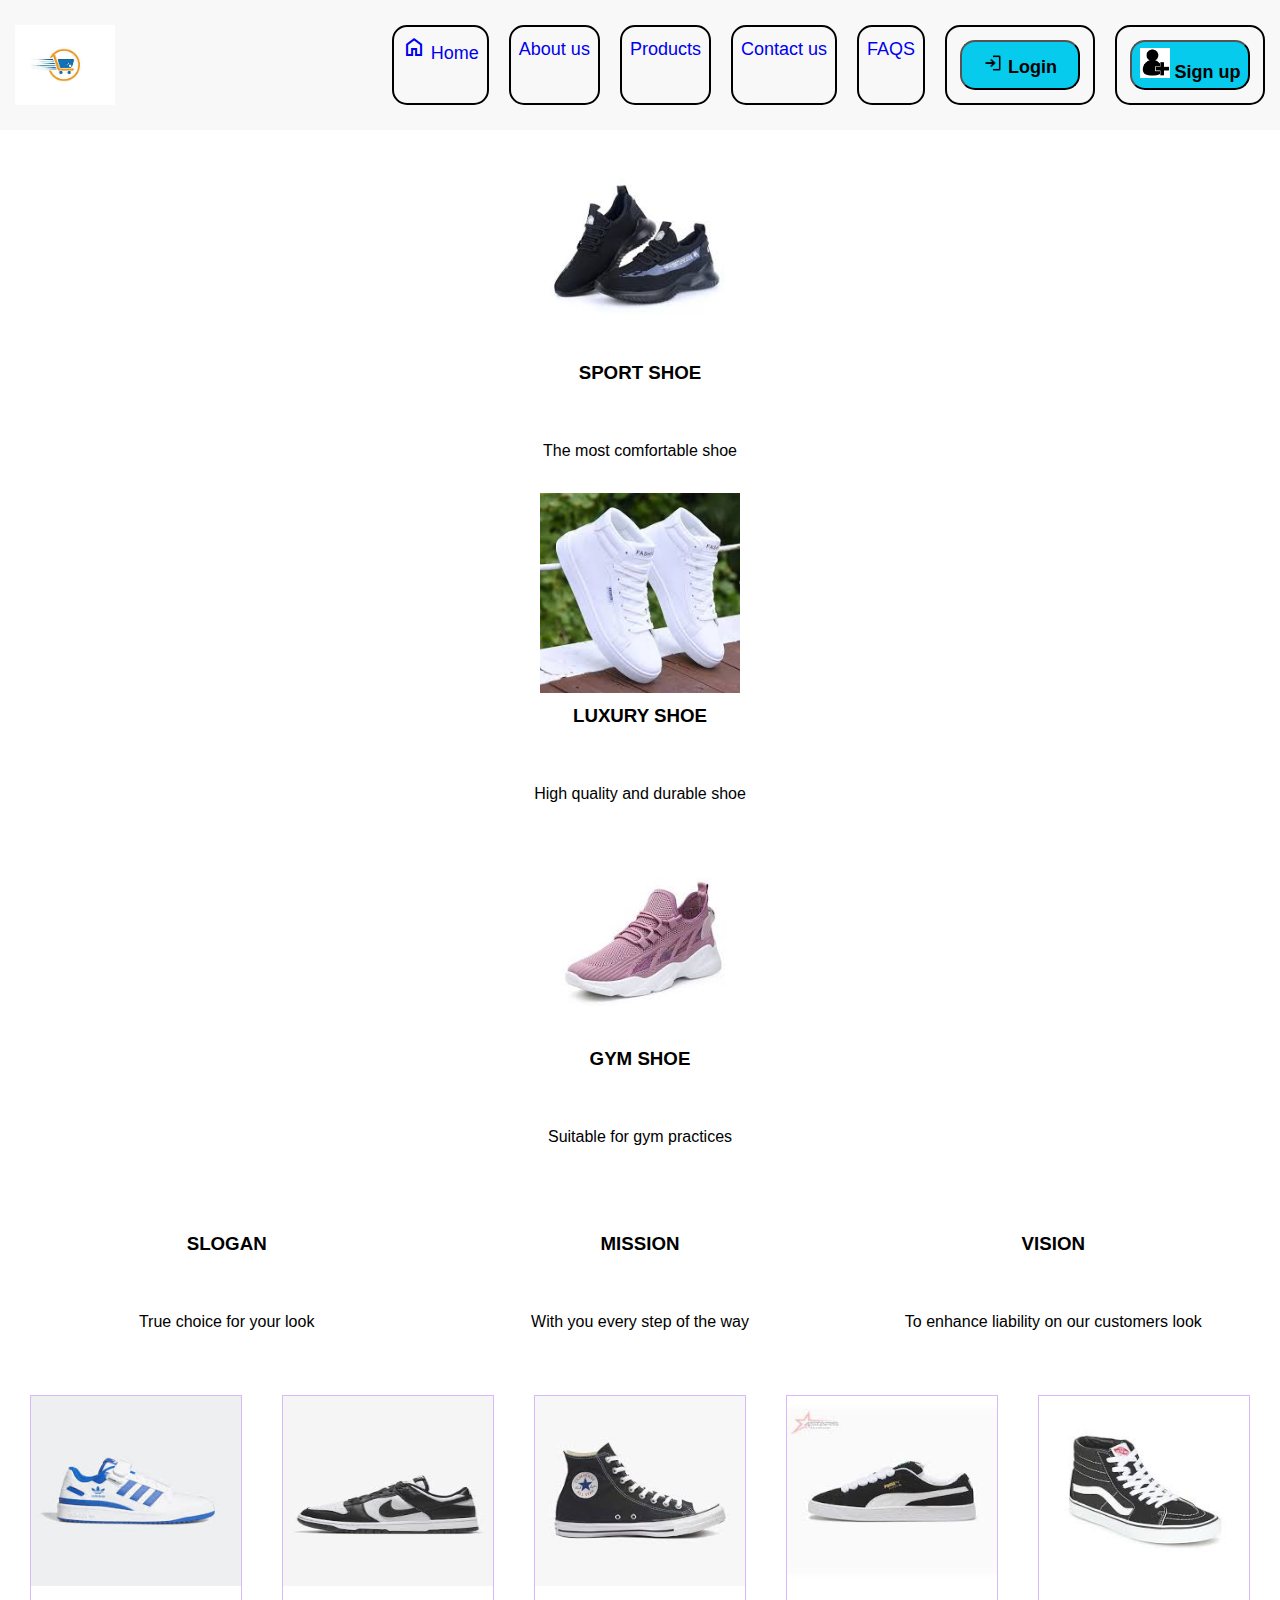
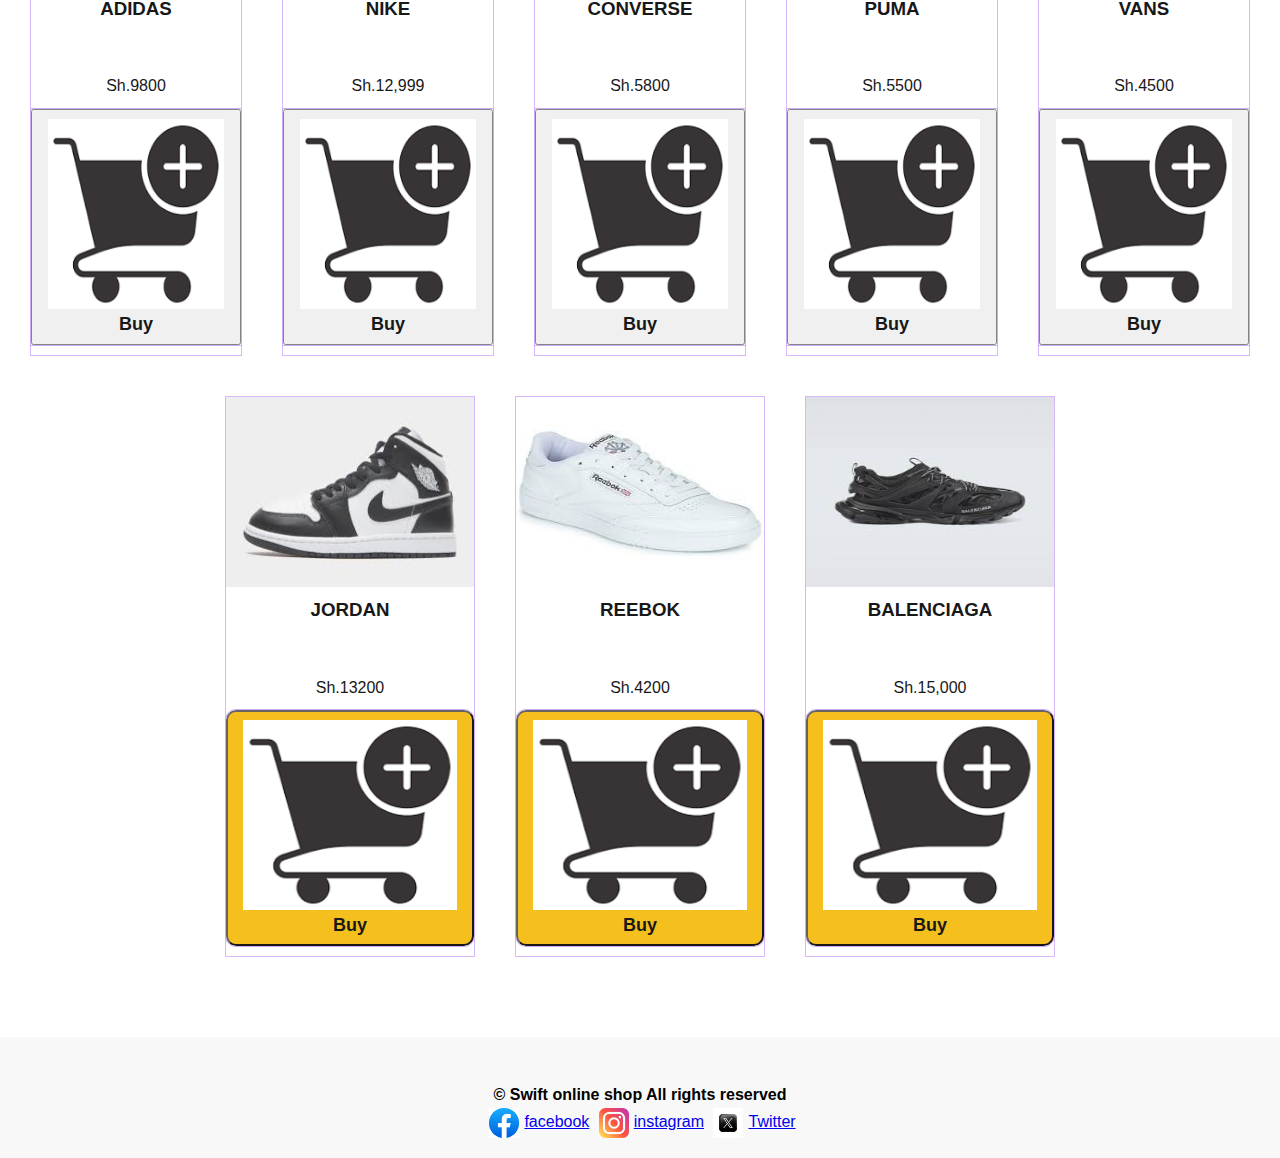
==== commit d49039f3: "Update index.html" ====
--- a/index.html
+++ b/index.html
@@ -113,7 +113,7 @@
 				font-size:18px;
 				border-radius:10px;
 				font-weight:bold;
-				cursor:pointer;"><img src="IMAGES/cart.png" width= "50" height="50">Buy</button>
+				cursor:pointer;"><img src="IMAGES/cart.png" width= "10" height="10">Buy</button>
 				</div>
 			</div>
 			<div class ="product ">
--- a/STYLES/mystyle.css
+++ b/STYLES/mystyle.css
@@ -173,6 +173,7 @@
     justify-content: center;
     gap: 20px;
     padding: 20px;
+    grid-template-column:auto auto auto auto;
 }
 
 .product {
@@ -186,7 +187,7 @@
 
 .product img {
     width: 100%;
-    height: auto;
+    height: 190px;
     transition: transform 0.3s;
 }
 
@@ -289,6 +290,7 @@
    
     .products {
         justify-content: center;
+        grid-template-columns:repeat(2,1fr);
     }
    
     .product {
@@ -313,4 +315,7 @@
         height: 25px;
         width: 25px;
     }
-}
+    .products{
+        grid-template-columns:repeat(1fr);
+    }
+}
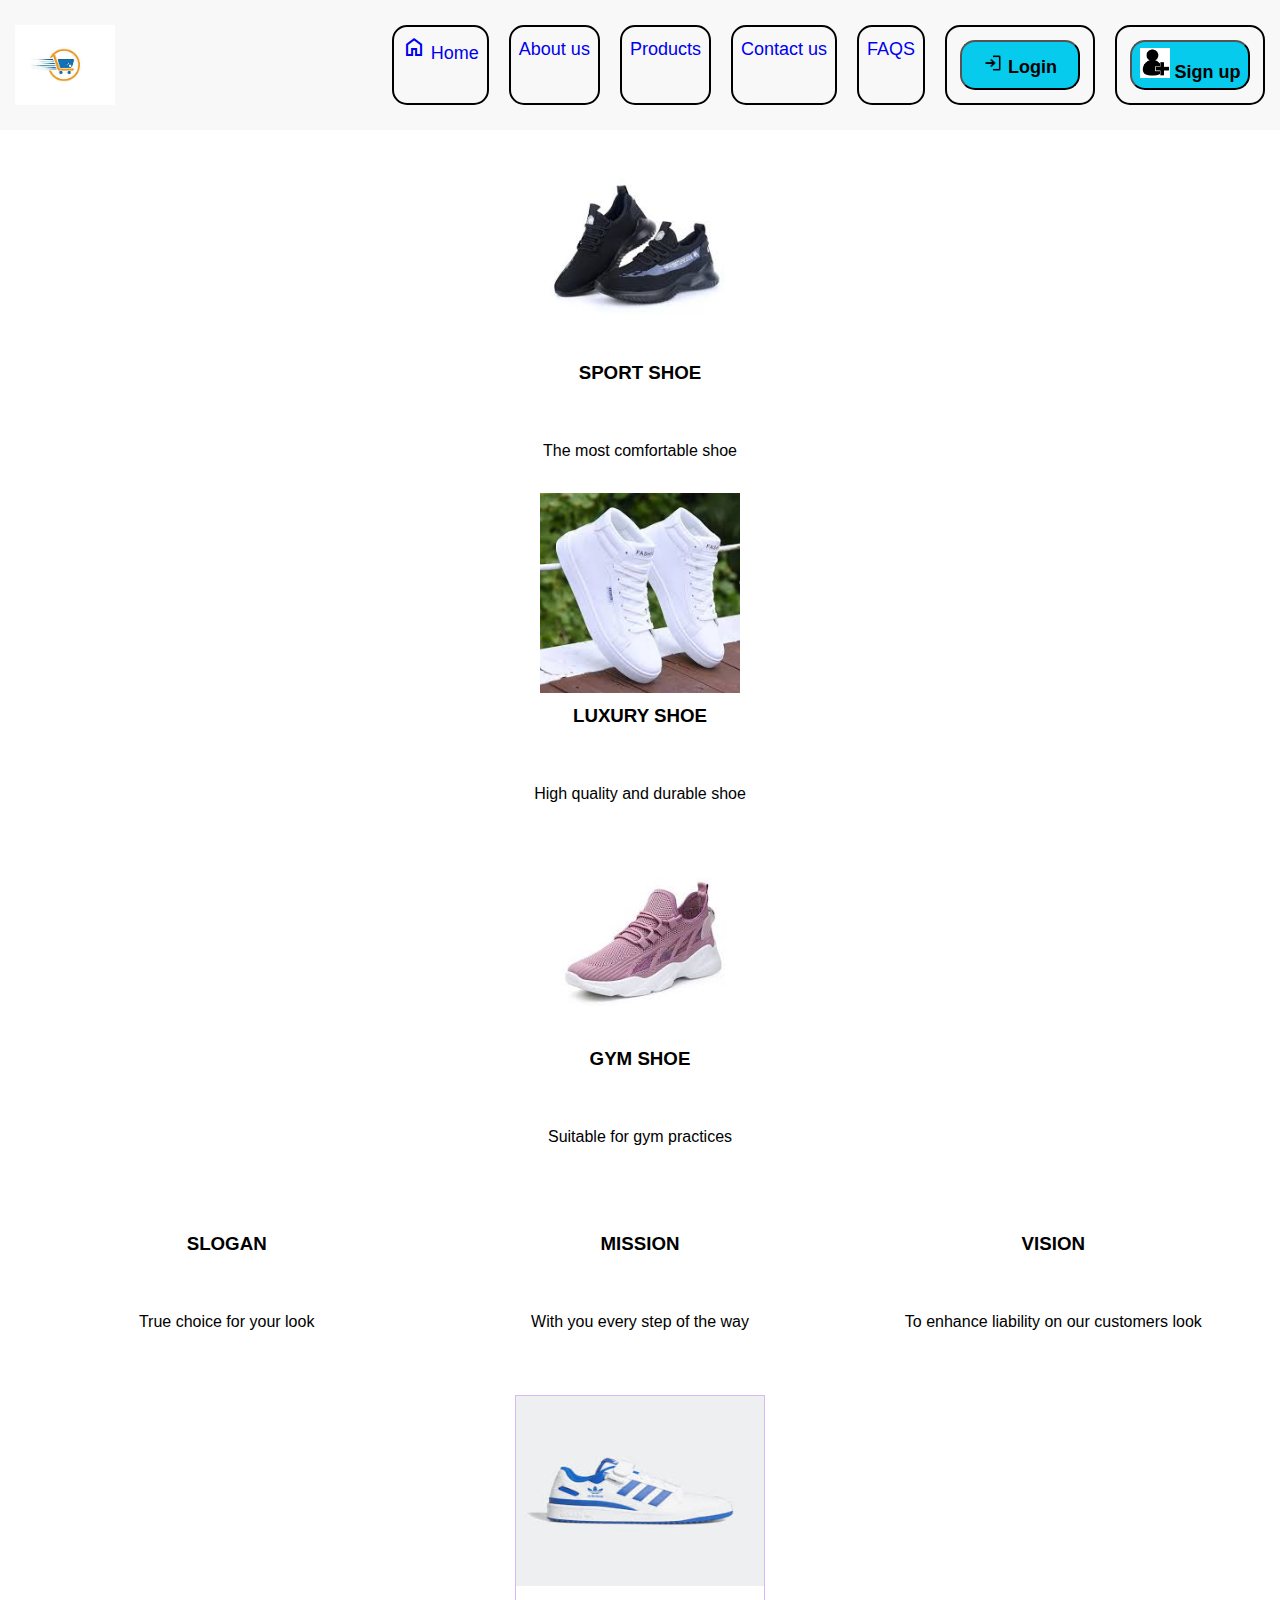
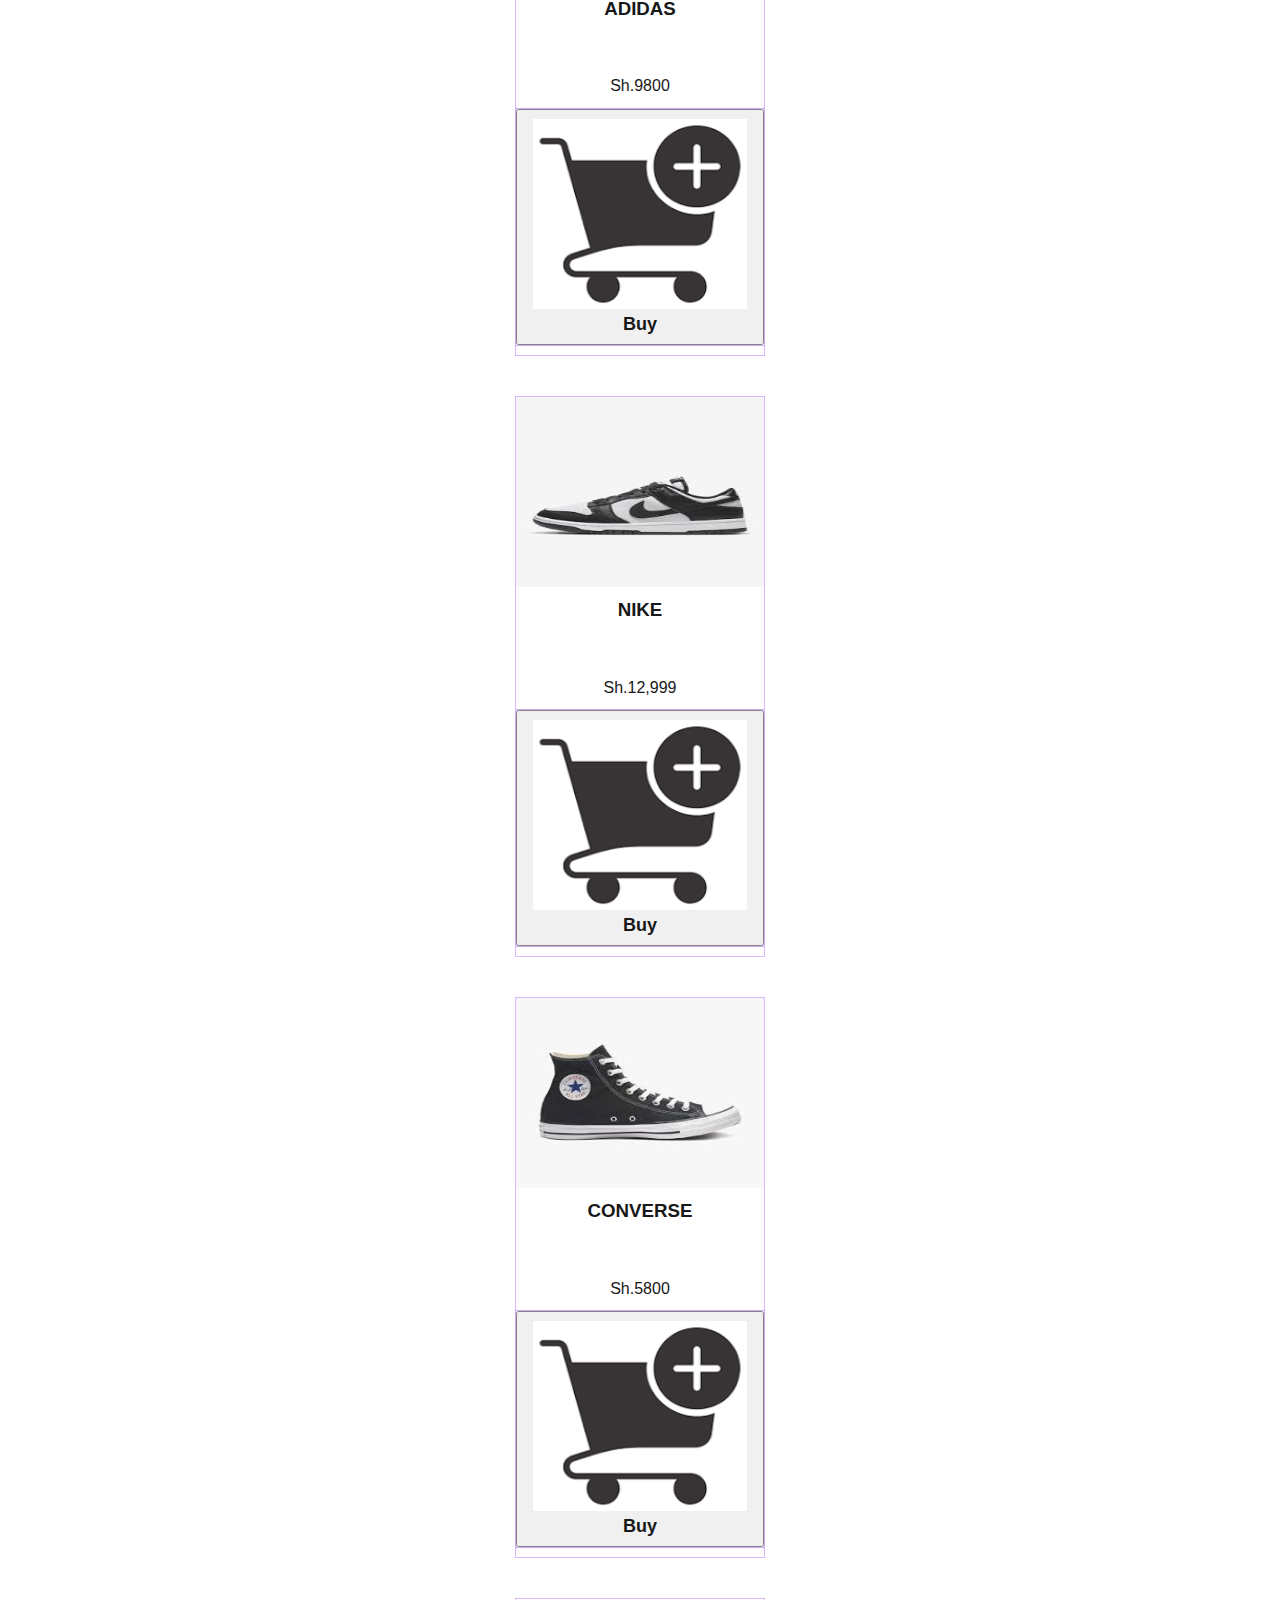
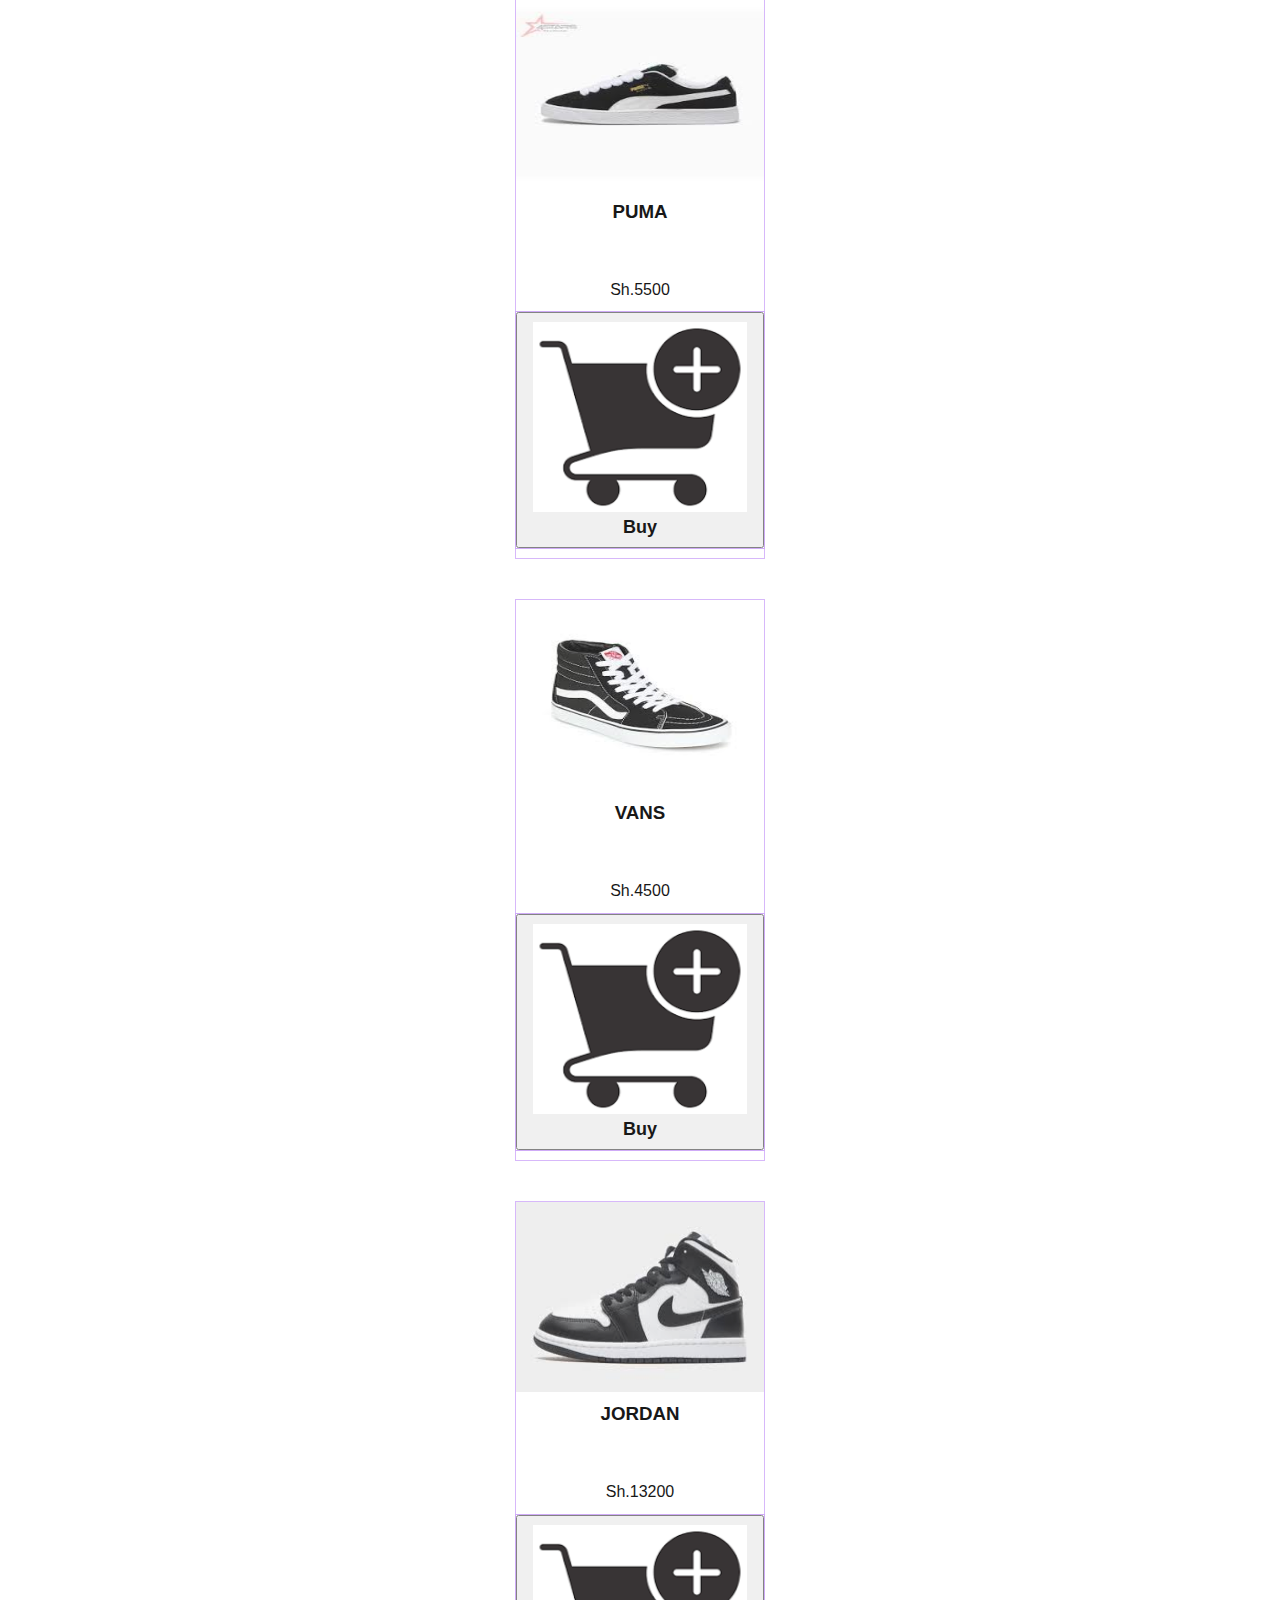
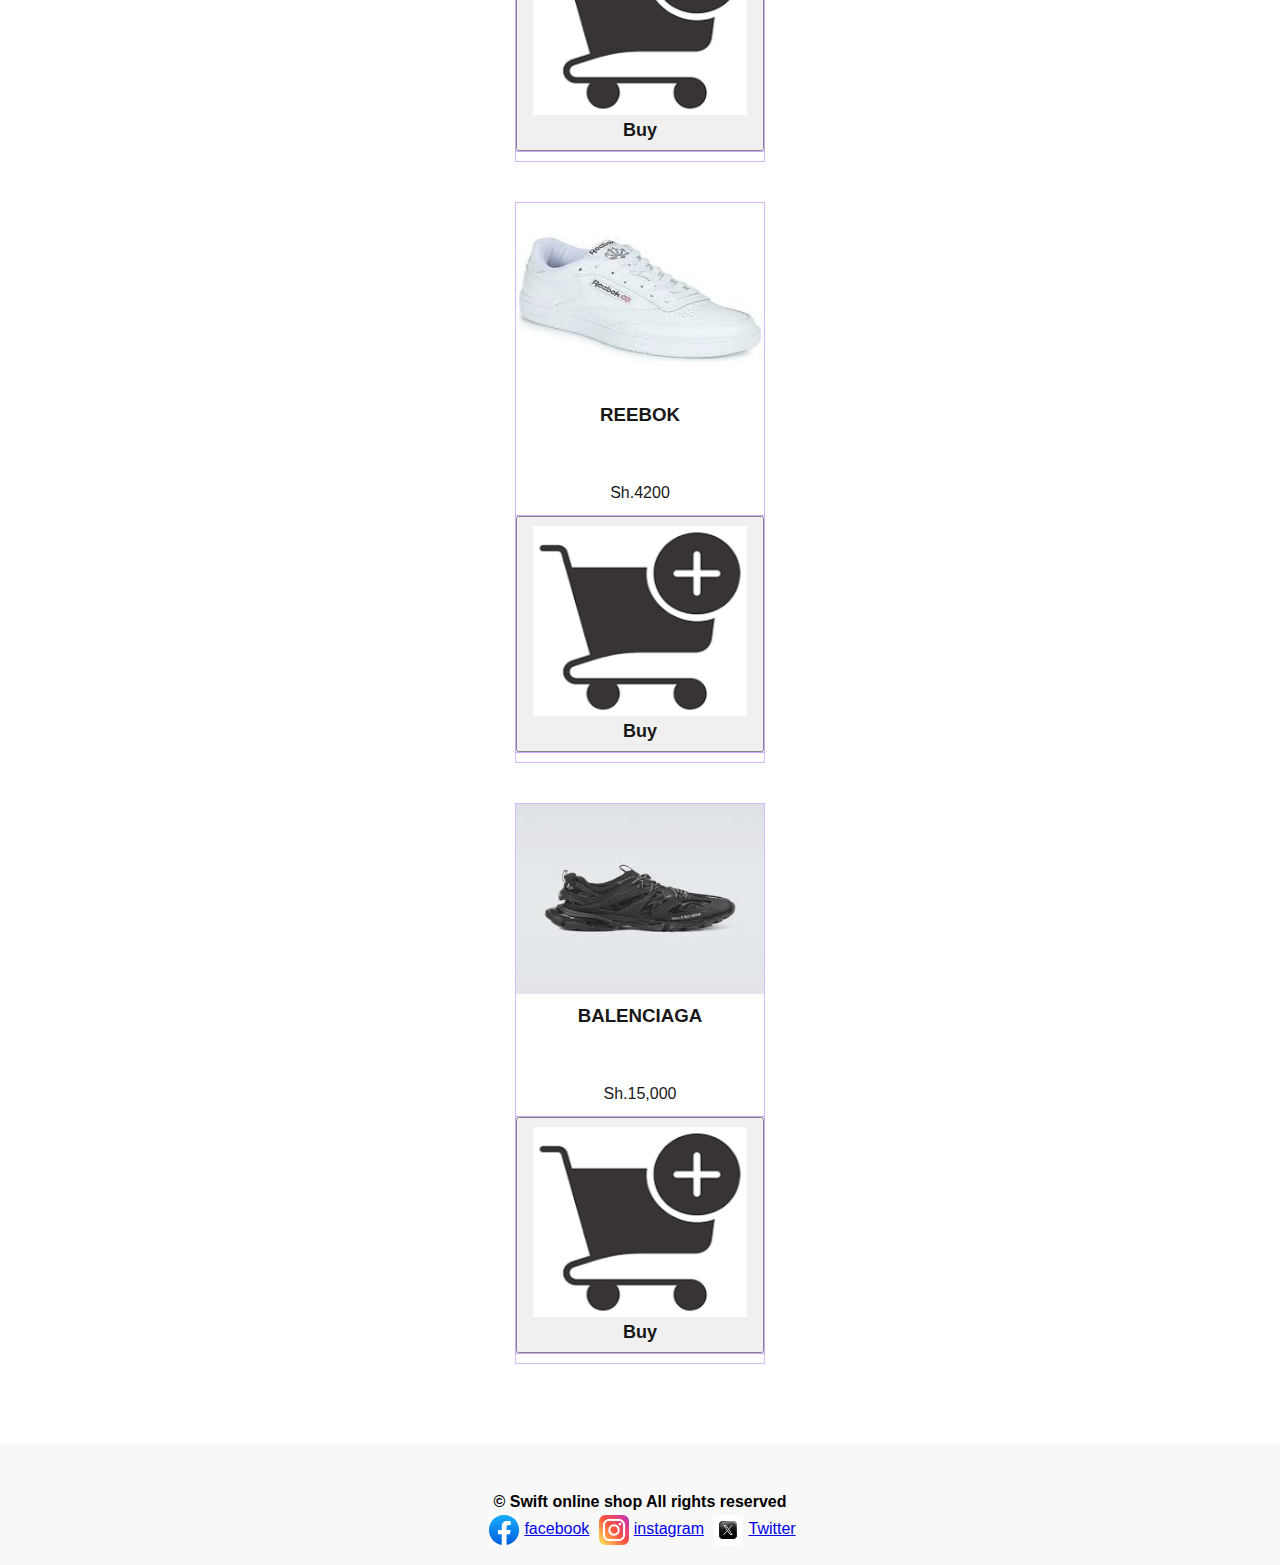
==== commit 735b808d: "Update index.html" ====
--- a/index.html
+++ b/index.html
@@ -63,7 +63,7 @@
                 <div class="description">
                     <h3>ADIDAS</h3>
                     <p>Sh.9800</p>
-                    <button><img src="IMAGES/cart.png" alt="Cart" width="30" height="30"> Buy</button>
+                    <button class="button"><img src="IMAGES/cart.png" alt="Cart" width="10" height="10"> Buy</button>
                 </div>
             </div>
             <div class="product">
@@ -71,7 +71,7 @@
                 <div class="description">
                     <h3>NIKE</h3>
                     <p>Sh.12,999</p>
-                    <button><img src="IMAGES/cart.png" alt="Cart" width="30" height="30"> Buy</button>
+                    <button class="button" ><img src="IMAGES/cart.png" alt="Cart" width="30" height="30"> Buy</button>
                 </div>
             </div>
             <div class="product">
@@ -79,7 +79,7 @@
                 <div class="description">
                     <h3>CONVERSE</h3>
                     <p>Sh.5800</p>
-                    <button><img src="IMAGES/cart.png" alt="Cart" width="30" height="30"> Buy</button>
+                    <button class="button"><img src="IMAGES/cart.png" alt="Cart" width="30" height="30"> Buy</button>
                 </div>
             </div>
             <div class="product">
@@ -87,7 +87,7 @@
                 <div class="description">
                     <h3>PUMA</h3>
                     <p>Sh.5500</p>
-                    <button><img src="IMAGES/cart.png" alt="Cart" width="30" height="30"> Buy</button>
+                    <button class="button"><img src="IMAGES/cart.png" alt="Cart" width="30" height="30"> Buy</button>
                 </div>
             </div>
             <div class="product">
@@ -95,7 +95,7 @@
                 <div class="description">
                     <h3>VANS</h3>
                     <p>Sh.4500</p>
-                    <button><img src="IMAGES/cart.png" alt="Cart" width="30" height="30"> Buy </button>
+                    <button class="button" ><img src="IMAGES/cart.png" alt="Cart" width="30" height="30"> Buy </button>
 		</div>
 	    </div>
 	
@@ -108,12 +108,7 @@
 				<div class="description">
 				<h3>JORDAN</h3>
 				<p>Sh.13200</p>
-				<button  style=
-				"background-color:#f5b905;
-				font-size:18px;
-				border-radius:10px;
-				font-weight:bold;
-				cursor:pointer;"><img src="IMAGES/cart.png" width= "10" height="10">Buy</button>
+				<button class="button" ><img src="IMAGES/cart.png" width= "10" height="10">Buy</button>
 				</div>
 			</div>
 			<div class ="product ">
@@ -121,12 +116,7 @@
 				<div class="description">
 				<h3>REEBOK</h3>
 				<p>Sh.4200</p>
-				<button style=
-				"background-color:#f5b905;
-				cursor:pointer;
-				font-size:18px;
-				border-radius:10px;
-				font-weight:bold;"><img src="IMAGES/cart.png" width= "50" height="50">Buy</button>
+				<button class="button"><img src="IMAGES/cart.png" width= "50" height="50">Buy</button>
 				</div>
 			</div>
 			<div class = "product ">
@@ -134,12 +124,7 @@
 				<div class="description">
 				<h3>BALENCIAGA</h3>
 				<p>Sh.15,000</p>
-				<button  style=
-				"background-color:#f5b905;
-				font-size:18px;
-				border-radius:10px;
-				font-weight:bold;
-				cursor:pointer;"><img src="IMAGES/cart.png" width= "50" height="50">Buy</button>
+				<button class="button"><img src="IMAGES/cart.png" width= "50" height="50">Buy</button>
 				</div>
 			</div>
 		</section>
--- a/STYLES/mystyle.css
+++ b/STYLES/mystyle.css
@@ -168,7 +168,7 @@
 
 /* Products Section */
 .products {
-    display: flex;
+    display: grid;
     flex-wrap: wrap;
     justify-content: center;
     gap: 20px;
